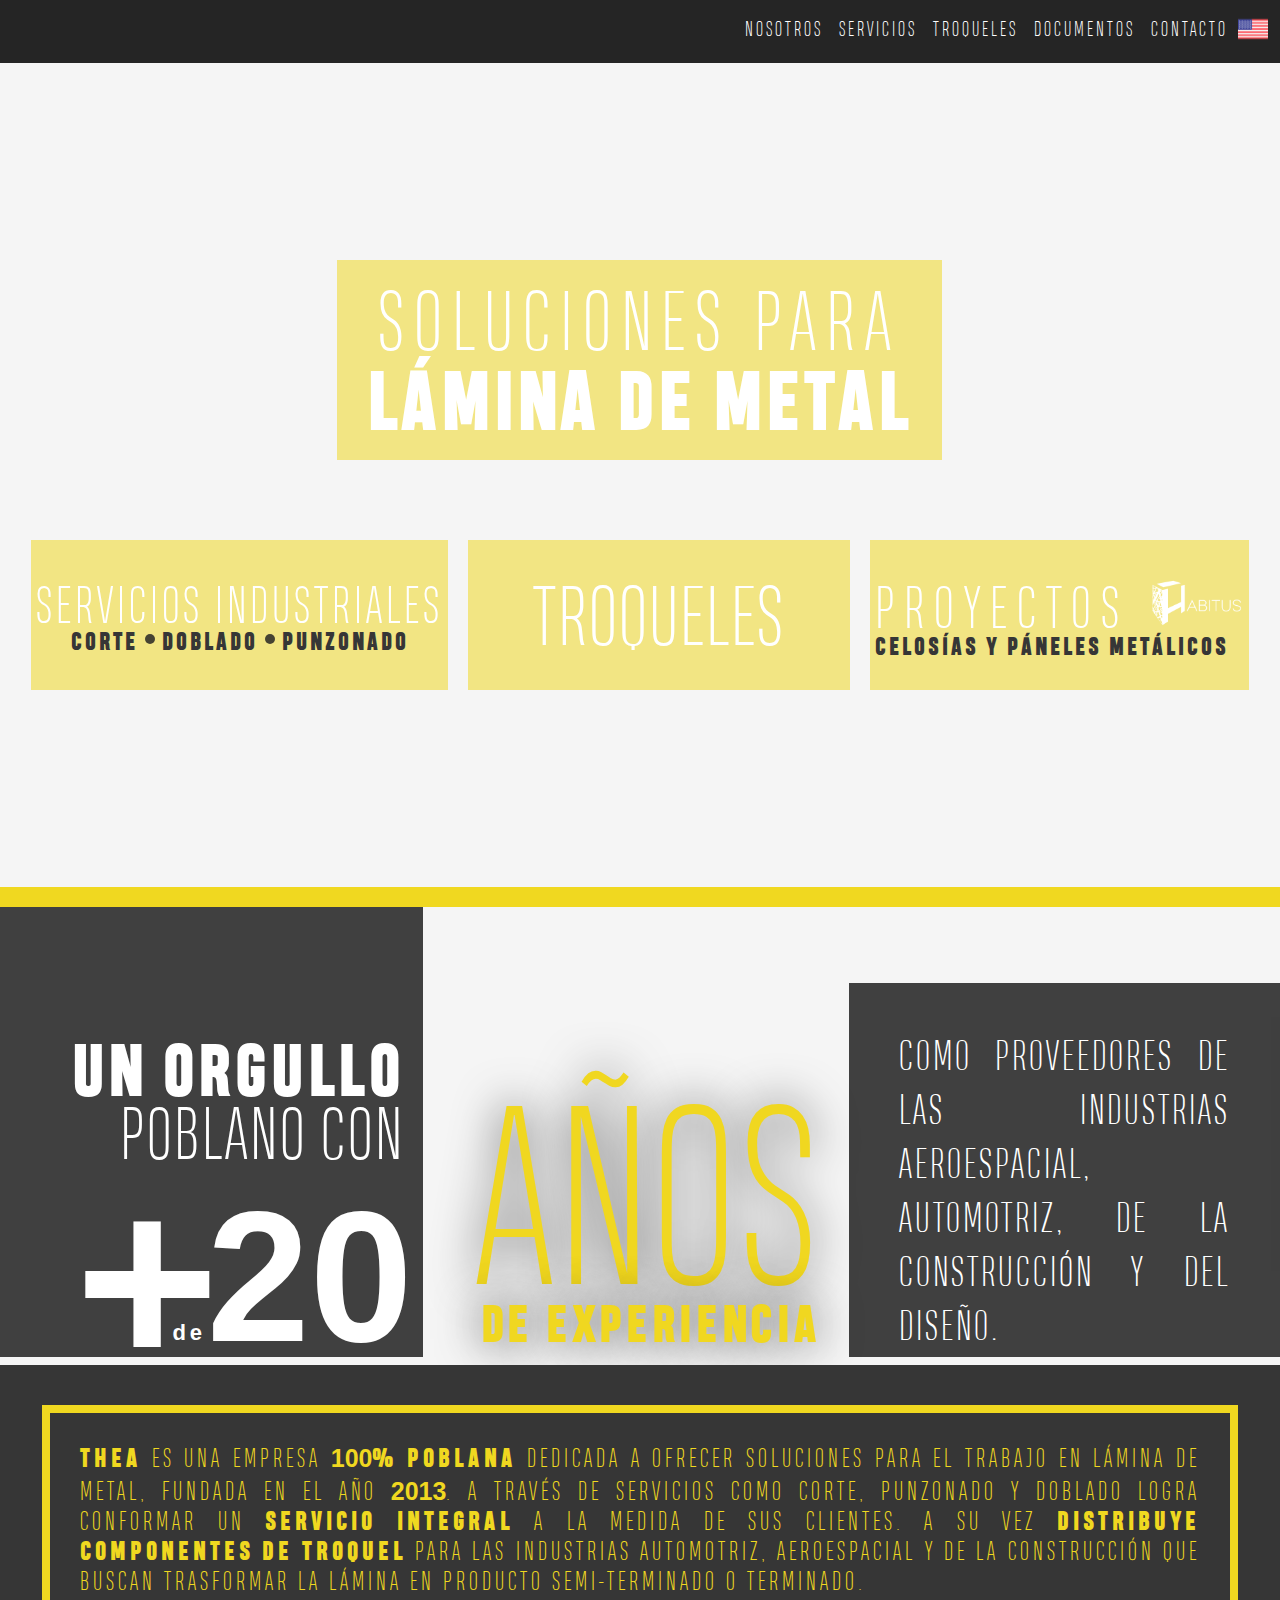
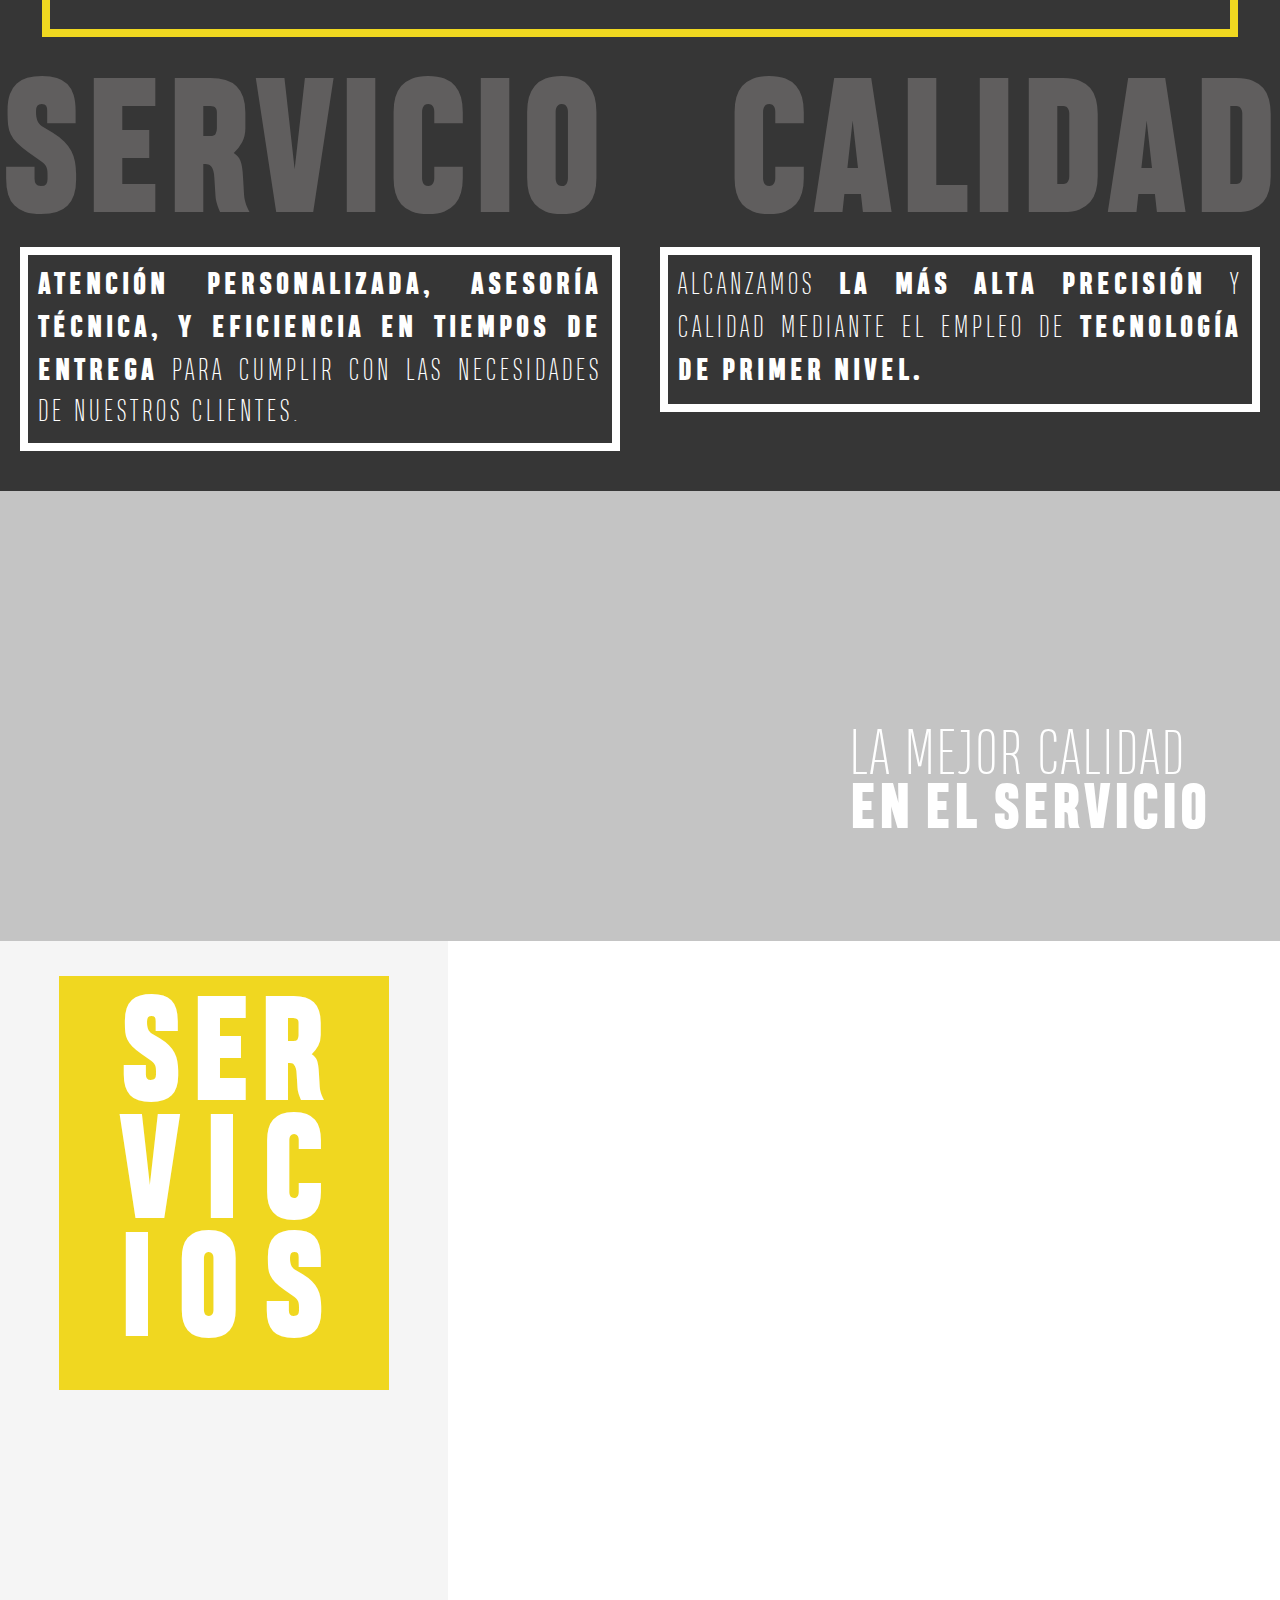
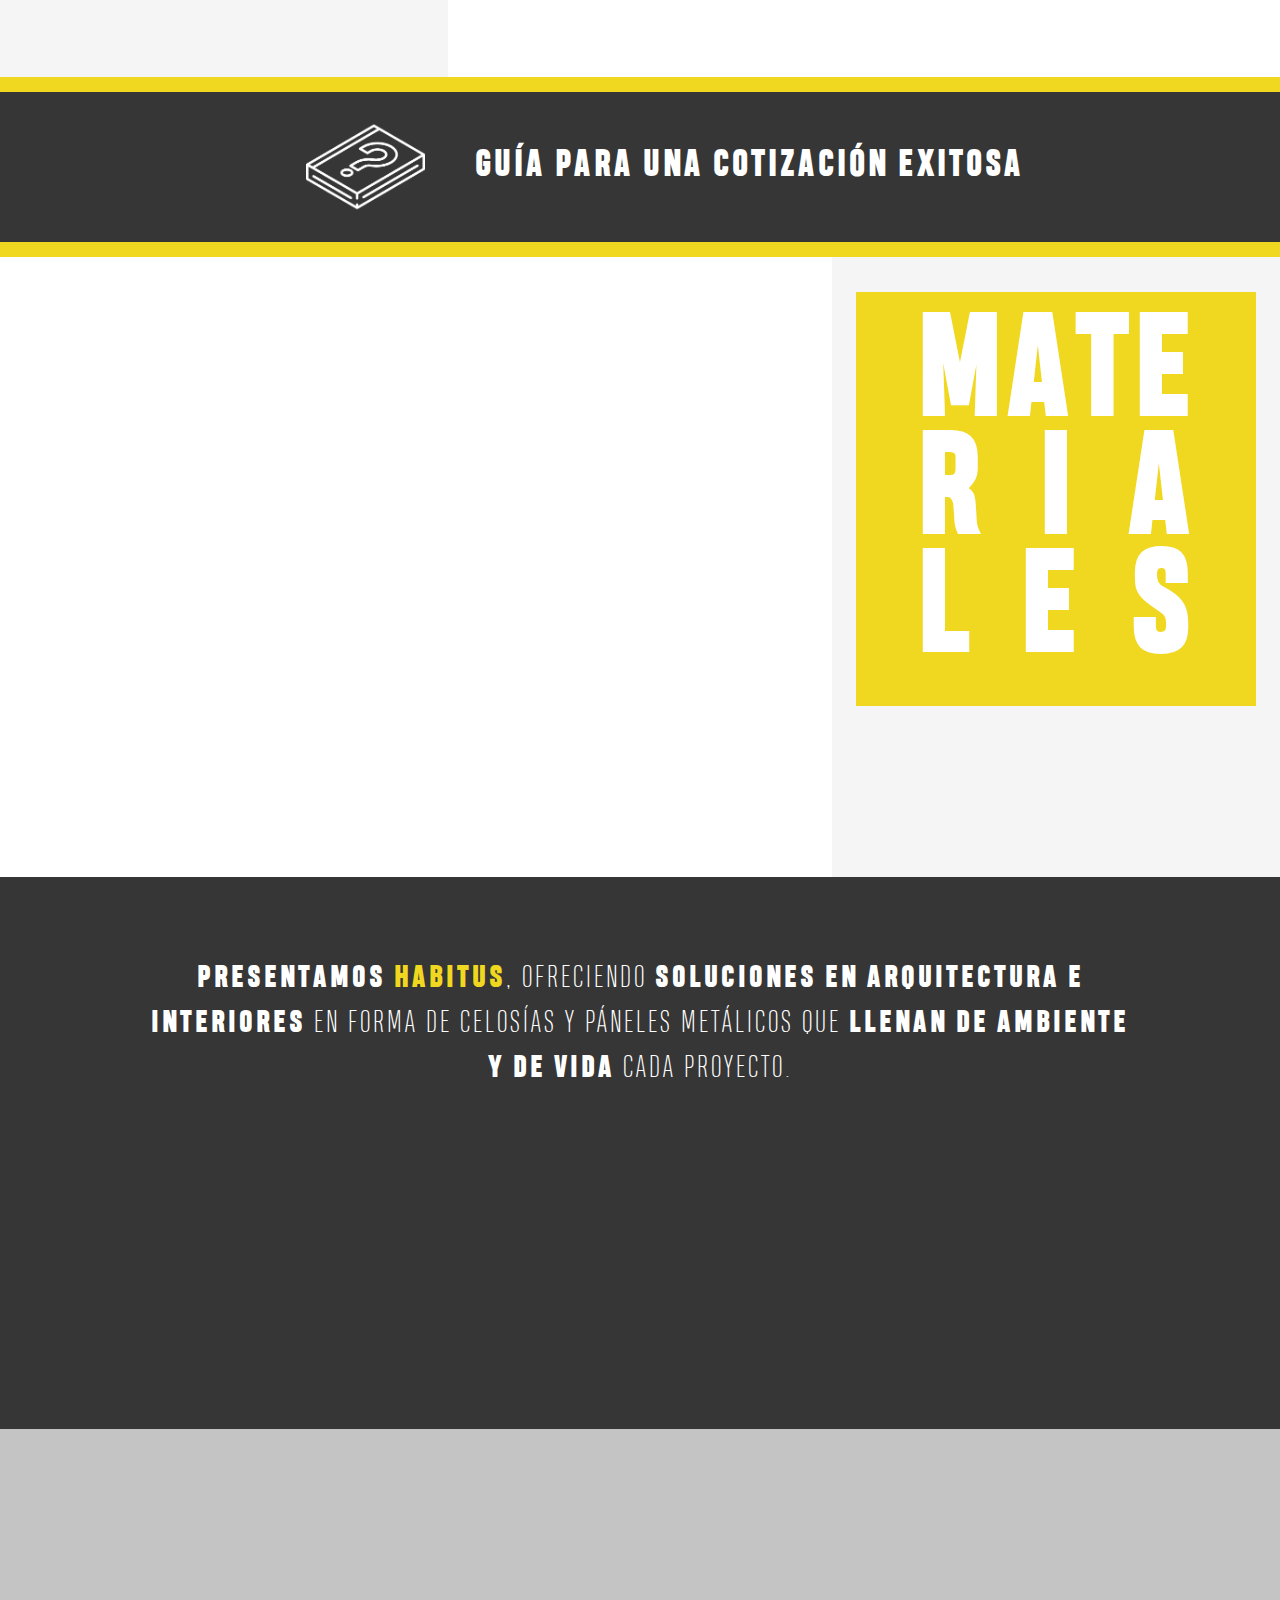
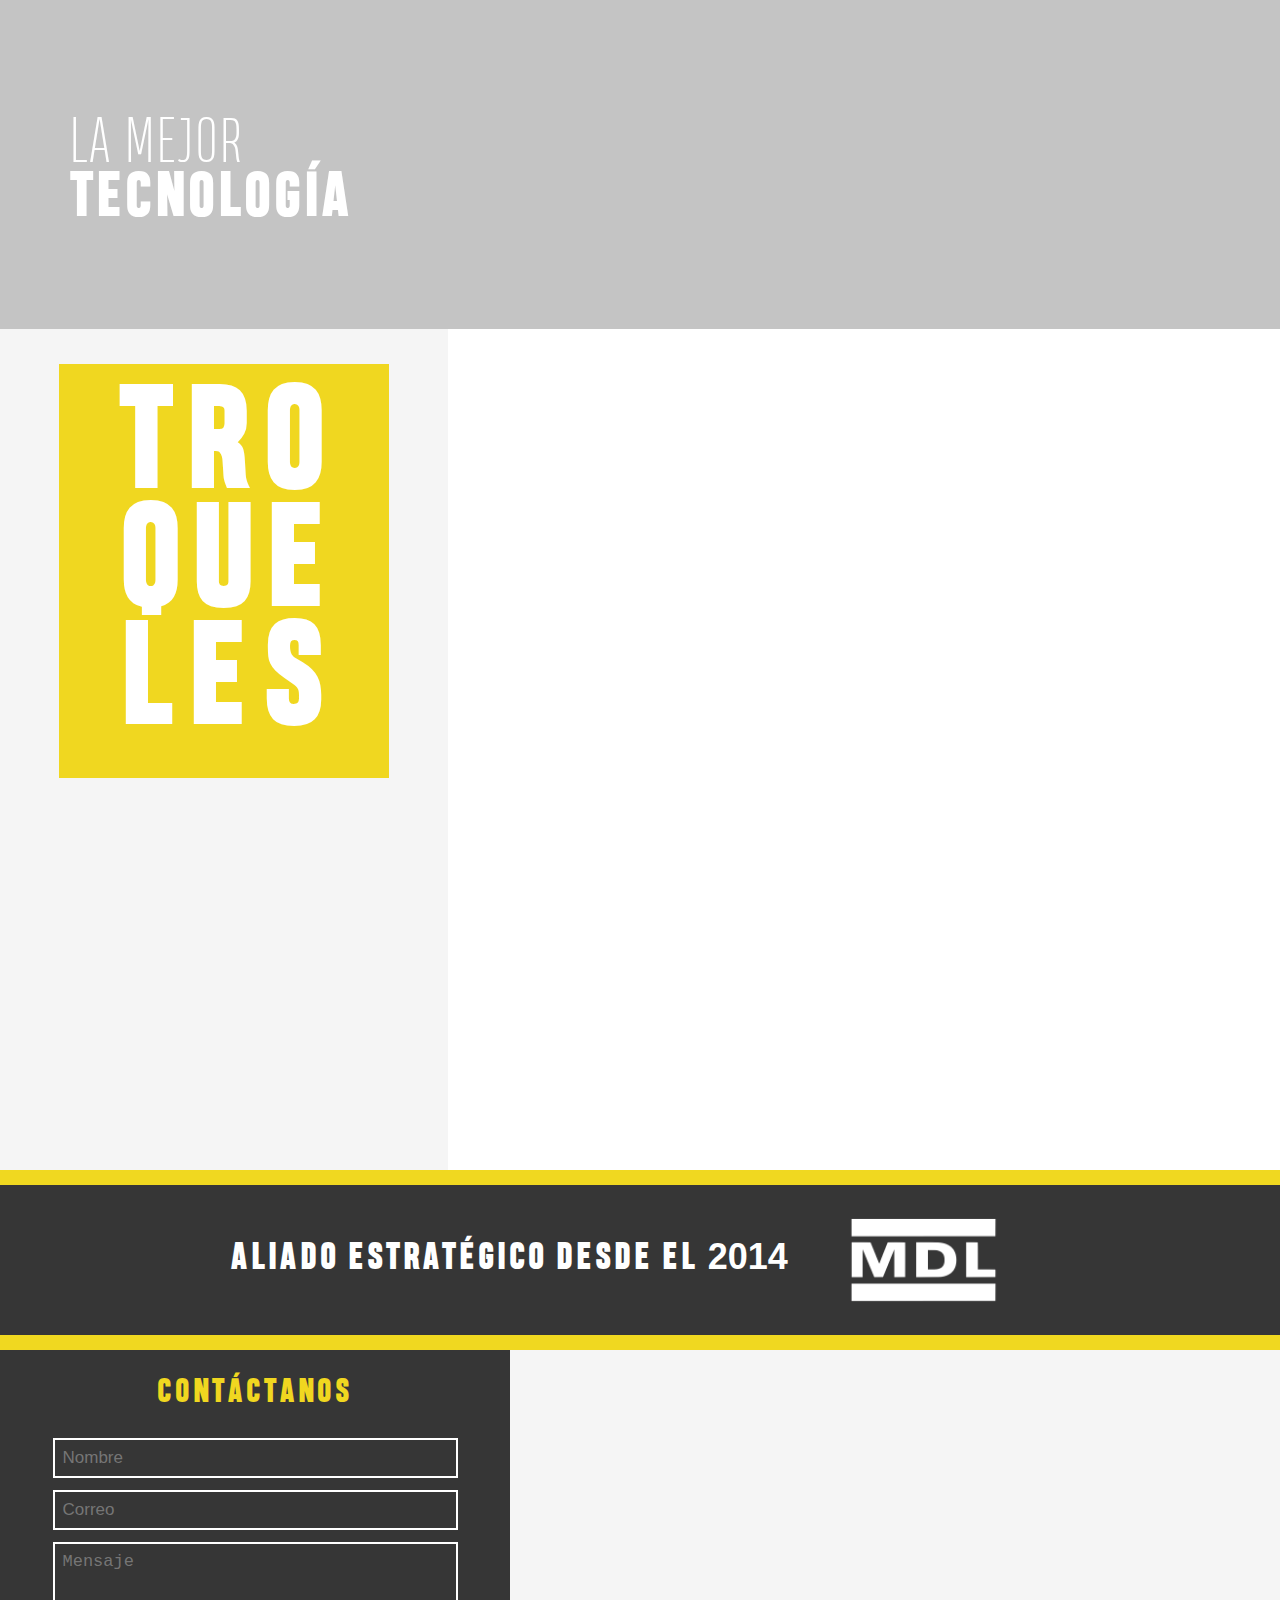
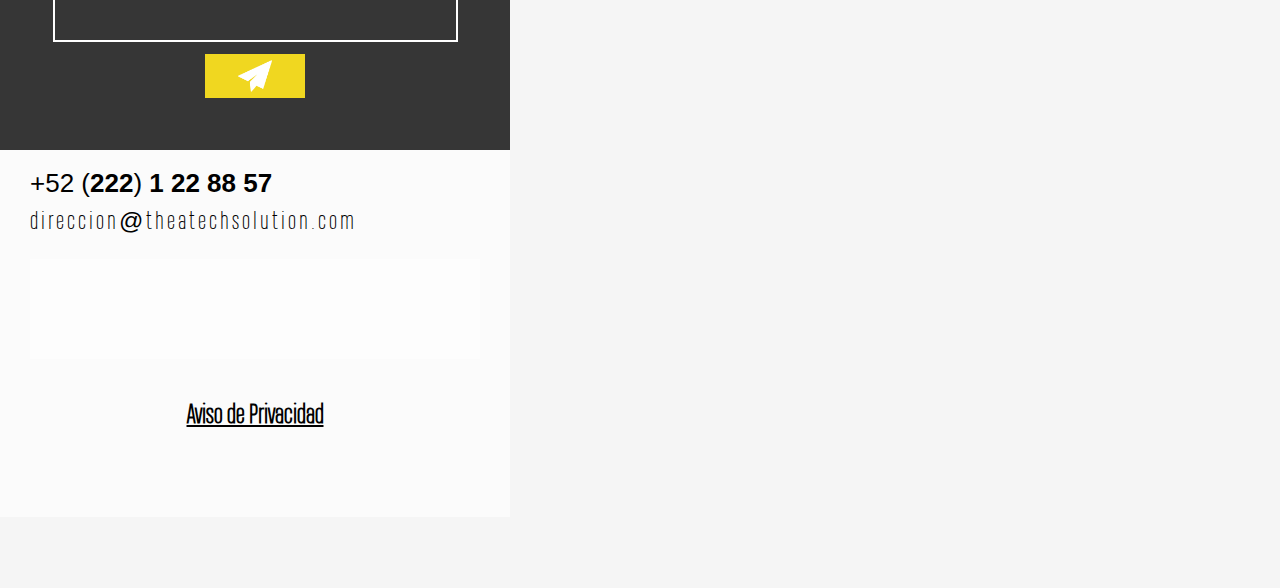
==== index.html @ 950d17b3 "first commig" ====
<html xmlns="http://www.w3.org/1999/xhtml" style="background:white;">
<head>
	<meta name="description" content="THEA es una empresa dedicada a ofrecer soluciones para el trabajo en lámina de metal. A través de servicios como corte, punzonado y doblado logra conformar un servicio integral a la medida de sus clientes. A su vez distribuye componentes de troquel para las industrias automotriz, aeroespacial y de la construcción que buscan trasformar la lámina en producto semi-terminado o terminado." />
	<meta name="keywords" content="troquel, resortes, resorte, troqueleria, troquelería, puebla, carritos, mobiliario, industrial, punzon, matriz, buje, poste, hidalgo, tlaxcala, veracruz" />
  	<meta name="viewport" content="width=device-width, initial-scale=1.0"/>
	<link rel="stylesheet" type="text/css" href="css/main.css" />
	<link rel="shortcut icon" href="img/other/isotipo.png"/>
	<title>THEA - Soluciones en Lámina de Metal</title>
	<meta http-equiv="Cache-Control" content="no-cache, no-store, must-revalidate" />
	<meta http-equiv="Content-Type" content="text/html; charset=utf-8" />
	<meta http-equiv="Pragma" content="no-cache" />
	<meta http-equiv="Expires" content="0" />
	<link rel="canonical" href="https://www.theatechsolution.com/"/>
</head>
<body>
	<nav>
		<a href="#"><img data-src="img/other/logotipo.png"/></a>
		<a href="#nosotros" class="smooth" onclick="closeNav()">Nosotros</a>
		<a href="#servicios" class="smooth" onclick="closeNav()">Servicios</a>
		<a href="#troqueles" class="smooth" onclick="closeNav()">Troqueles</a>
		<div class="smooth">
			Documentos
			<span>
				<a href="docs/HojaTecnicaDeServicios.pdf" target="_blank">Hoja técnica de servicios industriales</a>
			</span>
			<span>
				<a href="docs/GuiaCotizacion.pdf" target="_blank">Guía para una cotización exitosa</a>
			</span>
		</div>
		<a href="#contacto" class="smooth" onclick="closeNav()">Contacto</a>
		<a href="en/" class="flag" target="_self">
			<img src="img/icons/usa.png">
		</a>
		<img src="img/other/close-button.png" id="navClose" onclick="closeNav()">
		<img src="img/other/menu-button.png" id="navOpen" onclick="openNav()">		
	</nav>
	<div id="inicio" class="background-hidden flex">
		<div>
			<div class="flex yellow-translucid main">
				<p>
					Soluciones para
					<span>Lámina de Metal</span>
				</p>
			</div>

			<div class="flex secondary">
				<a class="flex yellow-translucid smooth" href="#servicios">
					<p>
						Servicios Industriales
						<span class="flex">
							<span>Corte</span>
							<span class="ball"></span>
							<span>Doblado</span>
							<span class="ball"></span>
							<span>Punzonado</span>
						</span>
					</p>
				</a>

				<a class="flex yellow-translucid smooth" href="#troqueles">
					<p>
						Troqueles
					</p>
				</a>

				<a class="flex yellow-translucid" target="_blank">
					<p>
						Proyectos
						<img src="img/other/habitus.png">
						<span>Celosías y Páneles Metálicos</span>
					</p>
				</a>
			</div>

				
		</div>
	</div>
	<div id="nosotros">
		<div class="divider-line"></div>
		<div class="background-hidden">
			<div>
				<p class="no-margin">
					<span>Un orgullo</span>
					poblano con
				</p>
				<p class="number"><span>+</span><b id="years">20</b><span>de</span></p>
			</div>
			<div>
				<p class="yellow-years">años<span>de experiencia</span></p>
			</div>
			<div>
				<p class="no-margin">Como proveedores de las industrias aeroespacial, automotriz, de la construcción y del diseño.</p>
				<img data-src="img/icons/palette.png" class="golden-icon" />
				<img data-src="img/icons/hammer.png" class="golden-icon" />
				<img data-src="img/icons/steering.png" class="golden-icon" />
				<img data-src="img/icons/flight.png" class="golden-icon rotated" />
			</div>
		</div>
		<div class="gray-info">
		    <div class="top-text">
				<p>
					<b>THEA</b> es una empresa <b><span class="number">100</span>% poblana</b> dedicada a ofrecer soluciones para el trabajo en lámina de metal, fundada en el año <span class="number">2013</span>. A través de servicios como corte, punzonado y doblado logra conformar un <b>servicio integral</b> a la medida de sus clientes. A su vez <b>distribuye componentes de troquel</b> para las industrias automotriz, aeroespacial y de la construcción que buscan trasformar la lámina en producto semi-terminado o terminado.
				</p>
			</div>
			<div>
				<h3>
					SERVICIO
				</h3>
				<h3>
					CALIDAD
				</h3>
			</div>
			<div>
				<p class="white-box">
					<b>Atención personalizada, asesoría técnica, y eficiencia en tiempos de entrega</b> para cumplir con las necesidades de nuestros clientes.
				</p>
				<p class="white-box">
					Alcanzamos <b>la más alta precisión</b> y calidad mediante el empleo de <b>tecnología de primer nivel.</b>
				</p>
			</div>
		</div>
			
		<div class="background-hidden">
			<div>
				<p id="movingText1">La mejor calidad
				<span>en el servicio</span></p>
			</div>
		</div>
		<div class="flex yellow-solid">
			<p>En Thea estamos listos para cumplir con
				<span>las mas complejas necesidades</span>
				de nuestros clientes</p>
			<p>
				Nuestra exigencia se alinea a los objetivos del cliente. Aprovechamos nuestra amplia capacidad para ofrecer y cumplir con una
				<span>atención personalizada, asesoría técnica y de diseño y tiempos de entrega</span>
			</p>
		</div>
	</div>
	<div id="servicios">
		<div>
			<div class="background-hidden">
				<div class="yellow-solid">
					<div>
						<span>S</span>
						<span>E</span>
						<span>R</span>
					</div>
					<div>
						<span>V</span>
						<span>I</span>
						<span>C</span>
					</div>
					<div>
						<span>I</span>
						<span>O</span>
						<span>S</span>
					</div>
				</div>
			</div>
			<div class="flex">
				<ul>
					<li class="bottom-faded" onclick="showCloseButton(this)">
						<img data-src="img/icons/corte-laser.png"> Corte láser
						<div class="service-details">
							<h2>Corte láser</h2>
							<h3>Tipos de Materiales</h3>
							<p>Acero al carbón, Aluminio, Inoxidable, Cobre, Latón, Acero Galvanizado</p>
							<h3>Especificaciones de Corte</h3>
							<p>Dimensiones de corte: <span class="number">1.5</span> x <span class="number">3</span> m (Lámina)<br>
								Espesor máximo: <span class="number">15.8</span> mm<br>
								Precisión: +/-  <span class="number">0.1</span> mm<br>
								Distancia entre piezas: <span class="number">2</span> mm<br>
							</p>
							<h3>Ventajas</h3>
							<p>Nuestros equipos de corte por láser permiten abarcar producción y fabricación de piezas pequeñas de complejos diseños hasta grandes componentes de carácter estructural.</p>
						</div>
					</li>
					<li class="bottom-faded" onclick="showCloseButton(this)">
						<img data-src="img/icons/corte-agua.png"> Corte con agua
						<div class="service-details">
							<h2>Corte con agua</h2>
							<h3>Tipos de Materiales</h3>
							<p>Acero al carbón, Acero Inoxidable, Aluminio, Mármol, Madera, entre otros</p>
							<h3>Especificaciones de Corte</h3>
							<p>Dimensiones de corte: <span class="number">3</span> x <span class="number">6</span> m (Placa)<br>
								Espesor máximo: <span class="number">6</span>" (<span class="number">152.4</span>) mm<br>
								Precisión: +/-  <span class="number">1/32</span> pulgadas<br>
								Distancia entre piezas cortadas: <span class="number">3/16</span> pulgadas<br>
							</p>
							<h3>Ventajas</h3>
							<p>Corte limpio sin modificación de propiedades químicas y mecánicas de los materiales. Corta una amplia variedad de materiales.</p>
						</div>
					</li>
					<li class="bottom-faded" onclick="showCloseButton(this)">
						<img data-src="img/icons/corte-sierra.png"> Corte con sierra cinta
						<div class="service-details">
							<h2>Corte con sierra cinta</h2>
							<h3>Tipos de Materiales</h3>
							<p>Aluminio, Aceros Inoxidables, Aceros al carbón, Aceros Aleados, Aceros Herramienta, Bronce</p>
							<h3>Especificaciones de Corte</h3>
							<p>Formas a cortas: Redondo, Solera, Cuadrado, Hexagonal, Placa, entre otras.<br>
								Dimensiones de corte:<br>
								Min: <span class="number">1/8</span> en Redondo y Cuadrado<br>
								Max: <span class="number">550</span> mm en Redondo y <span class="number">600</span> x <span class="number">800</span> en Rectángulo.
								Precisión: <span class="number">1</span> a <span class="number">5</span> mm según pieza<br>
							</p>
							<h3>Ventajas</h3>
							<p>La sierra cinta o serrucho de banda es una sierra eléctrica, que tiene una tira metálica dentada, larga, estrecha y flexible. Esta se desplaza sobre dos poleas que se encuentran en el mismo plano con un espacio entre ellas, con la finalidad de cortar en frio.</p>
						</div>
					</li>
					<li class="bottom-faded" onclick="showCloseButton(this)">
						<img data-src="img/icons/corte-plasma.png"> Corte plasma
						<div class="service-details">
							<h2>Corte plasma</h2>
							<h3>Tipos de Materiales</h3>
							<p>Acero al carbón y Acero Inoxidable</p>
							<h3>Especificaciones de Corte</h3>
							<p>Capacidad de corte: <span class="number">8</span>" x <span class="number">20</span>"<br>
								Espesor máximo: <span class="number">1</span> - <span class="number">1/4</span> y en Oxicorte <span class="number">12</span>"<br>
								Tolerancia: <span class="number">1</span> mm<br>
							</p>
							<h3>Ventajas</h3>
							<p>El corte con plasma da velocidad y eficiencia en corte al carbón y acero inoxidable</p>
						</div>
					</li>
					<li class="bottom-faded" onclick="showCloseButton(this)">
						<img data-src="img/icons/corte-cizalla.png"> Corte con cizalla
						<div class="service-details">
							<h2>Corte con cizalla</h2>
							<h3>Tipos de Materiales</h3>
							<p>Acero, Acero Inoxidable, Acero Galvanizado, Aluminio, Latón, Bronce</p>
							<h3>Especificaciones de Corte</h3>
							<p>Dimensiones de corte: <span class="number">3050</span> mm (Lámina)<br>
								Espesor máximo: <span class="number">6</span> mm<br>
							</p>
							<h3>Ventajas</h3>
							<p>Los filos de ambas cuchillas de la cizalla se enfrentan presionando sobre la superficie a cortar, hasta que vencen la resistencia de la superficie dividiéndola en dos.</p>
						</div>
					</li>
					<li class="bottom-faded" onclick="showCloseButton(this)">
						<img data-src="img/icons/doblado.png"> Doblado
						<div class="service-details">
							<h2>Doblado</h2>
							<h3>Tipos de Materiales</h3>
							<p>Acero, Acero Inoxidable, Acero Galvanizado, Aluminio, Latón</p>
							<h3>Especificaciones de Corte</h3>
							<p>Longitud de doblado: <span class="number">3050</span> mm<br>
								Espesor máximo: <span class="number">6</span> mm<br>
								Máximo angulo de doblez: <span class="number">85º<br>
							</p>
							<h3>Ventajas</h3>
							<p>Un proceso efectivo para dar ángulos en lamina con rapidéz y precisión.</p>
						</div>
					</li>
					<li class="bottom-faded" onclick="showCloseButton(this)">
						<img data-src="img/icons/punzonado.png"> Punzonado
						<div class="service-details">
							<h2>Punzonado</h2>
							<h3>Tipos de Materiales</h3>
							<p>Acero al carbón, Acero Inoxidable, Lámina galvanizada, Aluminio, Fleje recosido</p>
							<h3>Especificaciones de Corte</h3>
							<p>Dimensiones de corte: <span class="number">1</span> x <span class="number">2</span> m (Lámina)<br>
								Espesor máximo: <span class="number">2</span> mm<br>
								Cabezal: <span class="number">8</span> posiciones<br>
								Punzones: Redondos, cuadrados, rectangulares, entre otros.<br>
							</p>
							<h3>Ventajas</h3>
							<p>Corte de lámina a través del uso de punzones con formas. Gracias a la presión de la prensa se crea un efecto de perforación dejando la forma buscada. Menor tiempo y menor costo.</p>
						</div>
					</li>
					<li class="bottom-faded" onclick="showCloseButton(this)">
						<img data-src="img/icons/router.png"> Router
					</li>
					<li id="servicesClose" onclick="hideCloseButton(this)">
						<img src="img/other/close-button.png">	
					</li>
				</ul>
			</div>
		</div>
		<div id="aliado" class="flex">
			<a href="docs/GuiaCotizacion.pdf" target="_blank"><img src="img/icons/guide.png"></a>
			<a href="docs/GuiaCotizacion.pdf" target="_blank" class="white-link"><p>Guía para una cotización exitosa</p></a>
		</div>
		<div id="materiales">
			<div>
				<img data-src="img/other/materiales.png"/>
				<ul>
					<li class="bottom-faded">
						Acero al carbón
					</li>
					<li class="bottom-faded">
						Acero inoxidable
					</li>
					<li class="bottom-faded">
						Aluminio
					</li>
					<li class="bottom-faded">
						Latón
					</li>
					<li class="bottom-faded">
						Cobre
					</li>
					<li class="bottom-faded">
						Galvanizado
					</li>
					<li class="bottom-faded">
						Marmol
					</li>
					<li class="bottom-faded">
						Y Más
					</li>
				</ul>
			</div>
			<div class="background-hidden">
				<div class="yellow-solid">
					<div>
						<span>M</span>
						<span>A</span>
						<span>T</span>
						<span>E</span>
					</div>
					<div>
						<span>R</span>
						<span>I</span>
						<span>A</span>
					</div>
					<div>
						<span>L</span>
						<span>E</span>
						<span>S</span>
					</div>
				</div>
			</div>
		</div>
		<div class="habitus">
			<p><b>Presentamos <a target="_blank">habitus</a></b>, ofreciendo <b>soluciones en arquitectura e interiores</b> en forma de celosías y páneles metálicos que <b>llenan de ambiente y de vida</b> cada proyecto.</p>
			<ul>
				<li class="bottom-faded">
					<a target="_blank">
						<img data-src="img/photos/habitus-1.jpg">
						<div class="black-filter">
							<p>Revestimientos</p>
						</div>
					</a>
					
				</li>
				<li class="bottom-faded">
					<a target="_blank">
						<img data-src="img/photos/habitus-2.jpg">
						<div class="black-filter">
							<p>Divisores</p>
						</div>
					</a>
				</li>
				<li class="bottom-faded">
					<a target="_blank">
						<img data-src="img/photos/habitus-3.jpg">
						<div class="black-filter">
							<p>Pérgolas</p>
						</div>
					</a>
				</li>
				<li class="bottom-faded">
					<a target="_blank">
						<img data-src="img/photos/habitus-4.jpg">
						<div class="black-filter">
							<p>Plafones</p>
						</div>
					</a>
				</li>
				<li class="bottom-faded">
					<a target="_blank">
						<img data-src="img/photos/habitus-5.jpg">
						<div class="black-filter">
							<p>Y más...</p>
						</div>
					</a>
				</li>
			</ul>
		</div>
		<div class="background-hidden mejor-tecnologia">
			<div>
				<p id="movingText2">La mejor
				<span>tecnología</span></p>
			</div>
		</div>
		<div class="flex yellow-solid">
			<p>
				Sin importar el tamaño cada uno de nuestros proyectos gozan de la
				<span>calidad ejemplar que nuestros clientes requieren.</span>
			</p>
			<p class="box">Alcanzamos la más alta presición mediante el
				<span>empleo de maquinaría de primer nivel</span>
			</p>
		</div>
	</div>
	<div id="troqueles">
		<div>
			<ul>
				<li class="bottom-faded double-width">
					<img data-src="img/photos/troqueles-1.jpg">
					<div class="black-filter">
						<p>Componentes Sistema Simple</p>
					</div>
					<a href="http://mdlmexico.com.mx/catalogos/DVE.023.002-PLAIN-BEARING-COMPONENTS.pdf" target="_blank">Ver Manual</a>
				</li>
				<li class="bottom-faded">
					<img data-src="img/photos/troqueles-2.jpg">
					<div class="black-filter">
						<p>Bujes Grafitados</p>
					</div>
					<a href="http://mdlmexico.com.mx/catalogos/Graphite-Bushings-metric-tab.pdf" target="_blank">Ver Manual</a>
				</li>
				<li class="bottom-faded">
					<img data-src="img/photos/troqueles-3.jpg">
					<div class="black-filter">
						<p>Porta Troqueles</p>
					</div>
					<a href="http://mdlmexico.com.mx/catalogos/Catalogo-porta-troqueles-MDL.pdf" target="_blank">Ver Manual</a>
				</li>
				<li class="bottom-faded">
					<img data-src="img/photos/troqueles-4.jpg">
					<div class="black-filter">
						<p>Punzones y Matrices</p>
					</div>
					<a href="http://mdlmexico.com.mx/catalogos/mdl-punzones-matrices.pdf" target="_blank">Ver Manual</a>
				</li>
				<li class="bottom-faded">
					<img data-src="img/photos/troqueles-5.jpg">
					<div class="black-filter">
						<p>Resortes</p>
					</div>
					<a href="http://mdlmexico.com.mx/wp-content/uploads/2014/04/Resortes-para-troquel-MDL-Mexico.pdf" target="_blank">Ver Manual</a>
				</li>
				<li class="bottom-faded">
					<img data-src="img/photos/troqueles-7.png">
					<div class="black-filter">
						<p>Servicio de Placa Rectificada</p>
					</div>
					<a href="http://mdlmexico.com.mx/maquinados/" target="_blank">Ver Manual</a>
				</li>
				<li class="bottom-faded double-width">
					<img data-src="img/photos/troqueles-6.jpg">
					<div class="black-filter">
						<p>Componentes Sistema Embalado</p>
					</div>
					<a href="http://mdlmexico.com.mx/catalogos/DVE.023.001-BALL-BEARING-COMPONENTS.pdf" target="_blank">Ver Manual</a>
				</li>
			</ul>
		</div>
		<div class="background-hidden">
			<div class="yellow-solid">
				<div>
					<span>T</span>
					<span>R</span>
					<span>O</span>
				</div>
				<div>
					<span>Q</span>
					<span>U</span>
					<span>E</span>
				</div>
				<div>
					<span>L</span>
					<span>E</span>
					<span>S</span>
				</div>
			</div>
		</div>
	</div>
	<div id="aliado" class="flex">
		<p>Aliado estratégico desde el<span>2014</span></p>
		<a href="http://mdlmexico.com.mx/" target="_blank"><img src="img/other/mdl.png"></a>
	</div>
	<div id="contacto" class="background-hidden">
		<div>
			<h1>Contáctanos</h1>
			<input type="text" name="name" placeholder="Nombre"/>
			<input type="email" name="email" placeholder="Correo"/>
			<textarea name="message" placeholder="Mensaje"></textarea>
			<button onclick="sendForm()">
				<span>Enviar</span>
				<img src="img/icons/paper-plane.png">
			</button>
		</div>
		<div>
			<p class="arial">+52 (<span>222</span>) <span>1 22 88 57</span></p>
			<a href="mailto:direccion@theatechsolution.com">direccion<span class="arial">@</span>theatechsolution.com</a>
			<div class="always-flex">
				<img data-src="img/other/imagotipo.png">
				<div class="always-flex">
					<img data-src="img/other/orgullomexico.png">
				</div>
			</div>
			<p class="privacidad">
				<a href="/privacidad" target="_self">Aviso de Privacidad</a>
			</p>
		</div>
	</div>
	<div id="thanksMessage">
	    Gracias, nos comunicaremos pronto contigo.
	</div>
	<div id="requiredMessage">
	    Por favor llena todos los campos.
	</div>
	<script src="js/main.js"></script>
</body>
---- css/main.css ----
@charset "utf-8";

.bold{
    font-family: headingBold;
}
.hidden{
    display: none !important;
}
.no-margin{
    margin: 0px !important;
}
.white-link{
    text-decoration: none;
    color: white;
}
.always-flex, .flex{
    display: flex;
    align-items: center;
    justify-content: center;
}
.yellow-translucid{
    background: #f0d72088;
    margin: 40px 10px;
    color: inherit;
    text-decoration: none;
}
.yellow-translucid.main{
    display: inline-flex !important;
    padding: 25px 25px 5px;
}
.secondary .yellow-translucid{
    font-size: 30px;
    line-height: 30px;
    height: 150px;
    width: 450px;
}
.secondary .yellow-translucid:nth-child(1) p{
    font-size: 50px;
    letter-spacing: 4px !important;
    line-height: 58px !important;
}
.secondary .yellow-translucid:nth-child(1) span{
    display: inline-block;
    color: #363636;
    font-size: 24px;
    justify-content: space-between;
    line-height: 11px;
}
.secondary .yellow-translucid:nth-child(1) span.ball{
    display: inline-block;
    width: 10px;
    height: 10px;
    border-radius: 50%;
    background: #464332;
    top: -6px;
    position: relative;
}
.secondary .yellow-translucid:nth-child(2) p{
    font-size: 80px;
    line-height: 80px;
    top: 10px;
    letter-spacing: 2px !important;
    position: relative;
    padding: 60px;
}
.secondary .yellow-translucid:nth-child(3) p{
    font-size: 56px;
    text-align: left;
    letter-spacing: 10px !important;
    line-height: 60px !important;
}
.secondary .yellow-translucid:nth-child(3) span{
    display: inline-block;
    color: #363636;
    font-size: 24px;
    line-height: 11px;
}

.secondary .yellow-translucid:nth-child(3) img{
    height: 52px;
    width: auto !important;
    margin: 0px !important;
}
.arial, .arial *{
    font-family: Arial !important;
}
.background-hidden{
    background: whitesmoke !important;
}
.yellow-icon{
    bottom: -200px !important;
}
.bottom-faded{
    top: 50px !important;
    opacity: 0 !important;
    visibility: hidden !important;
}
.number{
    font-family: Arial;
    letter-spacing: 0px;
    font-weight: bold;
    display: inline-block !important;
}
p > span{
    display: block;
    font-family: headingBold;
}
@font-face{
    font-family: headingBold;
    src: url('../fonts/heading-pro-heavy-webfont.woff2') format('woff2'),
         url('../fonts/heading-pro-heavy-webfont.woff') format('woff');
    font-weight: normal;
    font-style: normal;
}
@font-face{
    font-family: headingLight;
    src: url('../fonts/heading-pro-compressed-extralight-webfont.woff2') format('woff2'),
         url('../fonts/heading-pro-compressed-extralight-webfont.woff') format('woff');
    font-weight: normal;
    font-style: normal;
}
html, body{
    width: 100%;
    height: calc(100% - 63px);
    min-height: calc(100% - 63px);
    padding: 0px;
    margin: 0px;
    position: relative;
    font-family: headingLight;
    letter-spacing: 3px;
}
body{
    padding-top: 63px;
    text-transform: uppercase;
}
nav{
    position: fixed;
    width: 100%;
    display: block;
    height: 64px;
    top:-1px;
    left: 0px;
    text-align: right;
    background: #252525;
    z-index: 9000;
    transition: all 0.3s;
}
nav img{
    height: 58px;
    width: auto;
    filter: brightness(10);
    padding: 3px;
}

nav > a, nav > div{
    color: white;
    font-size: 20px;
    line-height: 24px;
    display: inline-block;
    padding: 20px 5px;
    text-decoration: none;
    position: relative;
    text-align:center;
    transition: all 0.3s;
    top: 0px;
}
nav > div{
    cursor: default;
}
nav > div span{
    position: fixed;
    top: 63px;
    width: 370px;
    right: -380px;
    background: #444343;
    transition: all 0.3s;
}
nav > div a{
    color: white;
    text-decoration: none;
    position: relative;
    padding: 20px 10px;
    display: inline-block;
    text-align: center;
    margin: auto;
}
nav > div span:nth-child(2){
    top:127px;
}
nav > div:hover span{
    right: 0px;
}
nav > a:first-child{
    float: left;
    padding: 0px;
    opacity: 1;
    transition: all 0.3s;
    visibility: visible;
}
nav a:not(.flag)::after{
    content: "";
    display: block;
    width: 80%;
    position: absolute;
    height: 2px;
    background: #f0d720;
    bottom: 5px;
    left: 10%;
    visibility: hidden;
    opacity: 0;
    transition: all 0.3s;
}
nav a.flag{
    width: 37px;
    float: right;
    height: 24px;
}
nav a.flag img{
    height: 30px;
    position: absolute;
    top: 12px;
    right: 9px;
    filter: brightness(1);
}
nav a:hover::after{
    visibility: visible;
    opacity: 1;
    bottom: 14px;
}
nav > a:first-child::after{
    display: none;
}
#navClose{
    opacity: 0;
    visibility: hidden;
    width: 30px;
    height: 30px;
    top: 20px;
    right: 20px;
    display: block;
    position: fixed;
    transition: all 0.3s;
}
#navOpen{
    opacity: 0;
    visibility: hidden;
    width: 30px;
    height: 30px;
    top: 14px;
    left: 20px;
    display: block;
    position: fixed;
    transition: all 0.3s;
}
#inicio{
    background: url(../img/photos/1-gray.jpg) no-repeat center;
    background-size: cover;
    height: calc(100% + 50px);
    position: relative;
    font-size: 80px;
    text-align: center;
    background-attachment: fixed;
}
#inicio > div{
    display: inline-block;
    padding: 0px;
    color: white;
}
#inicio p{
    margin: 5px;
    line-height: 80px;
    letter-spacing: 9.5px;
}
#inicio p:first-child{
    letter-spacing: 10px;
}
#inicio p:nth-child(2){
    font-size: 140px;
}
#inicio p > span{
    display: block;
    letter-spacing: 3px;
}
#inicio img{
    width: 300px;
    margin-top: 20px;
}
.divider-line{
    background: #f0d820;
    height: 20px;
    color: white;
    font-size: 28px;
    text-align: center;
}

#nosotros > div:nth-child(2){
    overflow: hidden;
    height: 450px;
    background: url(../img/photos/2-gray.jpg) no-repeat bottom;
    background-size: cover;
    display: flex;
    padding-bottom: 8px;
    align-items: flex-end;
    justify-content: space-between;
}
#nosotros > div:nth-child(2) > div:first-child{
    color: white;
    font-size: 70px;
    line-height: 63px;
    background: #000000bd;
    width: 35%;
    min-width: 370px;
    max-width: 600px;
    text-align: right;
    padding: 140px 18px 15px;
    height: calc(100% - 155px);
    position: relative;
}

#nosotros > div:nth-child(2) > div:nth-child(3){
    background: #000000bd;
    color: white;
    font-size: 40px;
    width: 30%;
    max-width: 500px;
    text-align: justify;
    padding: 50px 50px 0px;
    position: relative;
    overflow: hidden;
}
.golden-icon, #nosotros > div:nth-child(3) img{
    filter: sepia(1) hue-rotate(13deg) brightness(0.79) contrast(2);
    position: relative;
    right: 0px;
    width: 66px;
    float: right;
    transition: all 0.5s;
    margin: 0px 5px;
    bottom: -6px;
    right: -60px;
}
.golden-icon.rotated{
    transform: rotate(-45deg);
}
#nosotros > div:nth-child(2) > p{
    margin: 0px;
    position: absolute;
    right: 10px;
    bottom: 150px;
}
#nosotros > div:nth-child(2) p span{
    letter-spacing: 3.7px;
}
#nosotros > div:nth-child(2) .number{
    font-size: 185px;
    line-height: 160px;
    margin: 0px;
    position: absolute;
    right: 10px;
    bottom: 0px;
}
#nosotros > div:nth-child(2) .number span:nth-child(1){
    font-size: 247px;
    line-height: 100px;
    display: inline-block;
    font-family: Arial;
    top: 25px;
    position: relative;
    right: -16px;
}
#nosotros > div:nth-child(2) .number span:nth-child(3){
    font-size: 22px;
    position: absolute;
    right: 207px;
    line-height: 22px;
    bottom: 13px;
    text-transform: lowercase;
    font-family: Arial;
}
#nosotros .gray-info{
    overflow: hidden;
    background: #363636;
    position: relative;
    height: auto;
}
#nosotros .gray-info > div{
    justify-content: space-around;
    align-items: start;
    display: flex;
}
.yellow-years{
    color: #f0d720;
    width: 35%;
    font-size: 240px;
    line-height: 178px;
    max-width: 600px;
    min-width: 370px;
    text-align: right;
    margin: 0px;
    padding: 140px 28px 10px;
    height: auto;
    letter-spacing: 4px;
    z-index: 30;
    text-shadow: 0px 0px 45px #000000b8;
}
.yellow-years span{
    font-size: 50px;
    line-height: 35px;
    letter-spacing: 3px;
}
p.white-box{
    padding: 10px;
    margin: 20px 20px 40px;
    position: relative;
    border: 8px solid white;
    width: 650px;
    color: white;
    font-size: 29px;
    letter-spacing: 4px;
    text-align: justify;
}
p.white-box b{
    font-family: headingBold;
}
#nosotros .top-text p{
    color: #f0d820;
    font-size: 25px !important;
    letter-spacing: 4px;
    width: calc(100% - 160px);
    margin: 40px auto;
    padding: 30px;
    border: 8px solid #f0d820;
    text-align: justify;
    line-height: 30px !important;
}
#nosotros .top-text b{
    font-family: headingBold;
}
#nosotros .gray-info > div:nth-child(2) h3{
    font-size: 180px;
    line-height: 150px;
    color: #605e5e;
    top: 15px;
    margin: 0px;
    font-family: headingBold;
    position: relative;
}
#nosotros .gray-info > div:nth-child(2){
    justify-content: space-between;
}

#nosotros > div:nth-child(4){
    background: url(../img/photos/3-gray.jpg) no-repeat bottom;
    background-size: cover;
    height: 450px;
    color: white;
    position: relative;
}
#nosotros > div:nth-child(4) > div{
    background: #00000033;
    height: 100%;
    position: relative;
}
#nosotros > div:nth-child(4) p{
    position: absolute;
    right: 70px;
    bottom: 40px;
    font-size: 60px;
    line-height: 55px;
}
#nosotros > div:nth-child(5){
    display: none;
    background: #f0d720;
    position: relative;
    font-size: 28px;
    justify-content: space-around;
}
#nosotros > div:nth-child(5) > p:nth-child(1){
    padding: 10px;
    margin: 40px 20px;
    position: relative;
    border: 8px solid white;
    width: 510px;
}
#nosotros > div:nth-child(5) > p:nth-child(2){
    width: 580px;
    margin:40px 20px;
    padding: 30px;
    text-align: justify;
}
#servicios{
    position: relative;
}
#servicios > div:first-child{
    display: flex;
    position: relative;
}
#servicios > div:first-child > div:first-child{
    background: url(../img/photos/4-gray.jpg) no-repeat center;
    background-size: cover;
    width: 35%;
    display: inline-block;
    background-attachment: fixed;
}
#servicios > div:first-child > div > div{
    background: #f0d720;
    color: white;
    padding: 30px 60px;
    width: 210px;
    margin: 35px auto;
    display: block;
}
#servicios > div:first-child > div > div > div{
    display: flex;
    justify-content: space-between;
    font-size: 140px;
    font-family: headingBold;
    line-height: 118px;
}
#servicios > div:first-child > div:nth-child(2){
    width: 65%;
    order: 1;
}
#servicios > div:first-child > div:nth-child(2) ul{
    margin: 0px;
    padding: 80px 20px 80px 50px;
}
#servicios > div:first-child > div:nth-child(2) li{
    list-style-type: none;
    display: flex;
    align-items: center;
    font-size: 45px;
    top: 0px;
    opacity: 1;
    visibility: visible;
    cursor: default;
}
#servicios > div:first-child > div:nth-child(2) li img{
    width: 50px;
    background-color: #363636;
    padding: 5px;
    margin: 6px 20px 6px 6px;
    height: 50px;
    transition: all 0.2s;
}
#servicios > div:first-child > div:nth-child(2) li:nth-child(1){transition: opacity 0.5s 0.2s, top 0.5s 0.2s, color 0.2s 0s;}
#servicios > div:first-child > div:nth-child(2) li:nth-child(2){transition: opacity 0.5s 0.4s, top 0.5s 0.4s, color 0.2s 0s;}
#servicios > div:first-child > div:nth-child(2) li:nth-child(3){transition: opacity 0.5s 0.6s, top 0.5s 0.6s, color 0.2s 0s;}
#servicios > div:first-child > div:nth-child(2) li:nth-child(4){transition: opacity 0.5s 0.8s, top 0.5s 0.8s, color 0.2s 0s;}
#servicios > div:first-child > div:nth-child(2) li:nth-child(5){transition: opacity 0.5s 1.0s, top 0.5s 1.0s, color 0.2s 0s;}
#servicios > div:first-child > div:nth-child(2) li:nth-child(6){transition: opacity 0.5s 1.2s, top 0.5s 1.2s, color 0.2s 0s;}
#servicios > div:first-child > div:nth-child(2) li:nth-child(7){transition: opacity 0.5s 1.4s, top 0.5s 1.4s, color 0.2s 0s;}
#servicios > div:first-child > div:nth-child(2) li:nth-child(8){transition: opacity 0.5s 1.6s, top 0.5s 1.6s, color 0.2s 0s;}
#servicios > div:first-child > div:nth-child(2) li:hover{
    color: #f0d920;
}
#servicios > div:first-child > div:nth-child(2) li:hover img{
    background: #f0d920;
}
li .service-details{
    position: absolute;
    left: 0px;
    top: 0px;
    width: calc(35% - 40px);
    height: 100%;
    background: #363636;
    opacity: 0;
    visibility: hidden;
    transition: all 0.2s;
    color: white;
    font-size: 18px;
    padding: 70px 20px 0px;
}
li .service-details > p{
    margin: 0px;
    font-family: headingLight;
    text-transform: initial;
}
li .service-details > h3{
    margin: 10px 0px;
    font-size: 20px;
    font-family: headingBold;
}
li .service-details > h2{
    color: #f0da21;
    font-family: headingBold;
    display: none;
}
li:hover .service-details{
    opacity: 1;
    visibility: visible;
}
li#servicesClose{
    position: fixed;
    top: 20px !important;
    right: 20px !important;
    height: 30px !important;
    padding: 0px !important;
    opacity: 0 !important;
    visibility: hidden !important;
    transition: all 0.2s;
    z-index: 9001;
}
#servicesClose.visible{
    opacity: 1 !important;
    visibility: visible !important;
}
#servicios > div:first-child > div:nth-child(2) li#servicesClose img{
    height: 30px;
    width: 30px;
    display: block;
    background-color: transparent !important;
    margin: 0px;
}
#servicios > div:first-child > div:nth-child(2) li:nth-child(even){
    font-family: headingBold;
}
#servicios > div.mejor-tecnologia{
    background: url(../img/photos/5-gray.jpeg) no-repeat bottom;
    background-size: cover;
    height: 500px;
    color: white;
    position: relative;
}
#servicios > div.mejor-tecnologia > div{
    background: #00000033;
    height: 100%;
    position: relative;
}
#servicios > div.mejor-tecnologia p{
    position: absolute;
    left: 70px;
    bottom: 40px;
    font-size: 60px;
    line-height: 55px;
}

#servicios > div.habitus{
    background: #363636;
    color: white;
}
#servicios > div.habitus > p{
    text-align: center;
    font-size: 30px;
    max-width: 1000px;
    margin: auto;
    padding: 80px 20px 50px;
}
#servicios > div.habitus > p a{
    text-decoration: none;
    color: #f0d820;
}
#servicios > div.habitus > p b {
    font-family: headingBold;
}

.habitus li{
    width: 200px;
    height: 200px;
    text-align: center;
    display: inline-block;
    position: relative;
    font-size: 22px;
    color: white;
    margin: 10px;
    overflow: hidden;
    font-family: headingBold;
    top: 0px;
    opacity: 1;
    visibility: visible;
    transition: all 0.3s;
    background: radial-gradient(circle at 30% 20%, #ffffff, #b7b7b7);
}
.habitus li img {
    filter: grayscale(1);
    position: absolute;
    width: 101%;
    bottom: 40px;
    bottom: 40px;
    left: 0px;
    transition: all 0.3s;
    z-index: 20;
}
.habitus ul{
    margin: 0px;
    padding: 0px 20px 60px;
    text-align: center;
}
.habitus  li  div {
   position: absolute;
    align-items: center;
    justify-content: center;
    display: flex;
    width: calc(100% - 12px);
    height: 40px;
    left: 0px;
    bottom: 0px;
    z-index: 30;
    font-size: 17px;
    padding: 6px;
    color: #363636;
    opacity: 1;
    background: white;
    transition: all 0.2s;
    transform: scale(1.01);
}

.habitus li:hover img {
    filter: initial;
    transform: scale(1.08);
}

#servicios > div:nth-child(6){
    display: none;
    background: #f0d720;
    position: relative;
    font-size: 28px;
    justify-content: space-around;
}

#servicios > div:nth-child(6) > p:nth-child(1){
    width: 440px;
    margin:40px 20px;
    padding: 30px;
    text-align: justify;
}
#servicios > div:nth-child(6) > p:nth-child(2){
    padding: 10px;
    margin: 40px 20px;
    position: relative;
    border: 8px solid white;
    width: 570px;
}
#troqueles{
    display: flex;
}
#troqueles > div:nth-child(1){
    width: 65%;
    position: relative;
    order: 2;
}
#troqueles > div:nth-child(1) ul{
    margin: auto;
    padding: 80px 20px;
    text-align: center;
    max-width: 690px;
}
#troqueles > div:nth-child(1) li{
    width: 200px;
    height: 200px;
    text-align: center;
    display: inline-block;
    position: relative;
    font-size: 22px;
    color: white;
    margin: 10px;
    overflow: hidden;
    font-family: headingBold;
    top: 0px;
    opacity: 1;
    visibility: visible;
    transition: all 0.3s;
    background:radial-gradient(circle at 30% 20%, #ffffff, #b7b7b7);
}
#troqueles > div:nth-child(1) li.double-width{
    width: 420px;
}
#troqueles > div:nth-child(1) li img{
        filter: grayscale(1);
    position: absolute;
    width: 100%;
    bottom: 40px;
    bottom: 40px;
    left: 0px;
    transition: all 0.3s;
    z-index: 20;
}
#troqueles > div:nth-child(1) li > div{
    position: absolute;
    align-items: center;
    justify-content: center;
    display: flex;
    width: calc(100% - 12px);
    height: 40px;
    left: 0px;
    bottom: 0px;
    z-index: 30;
    font-size: 17px;
    padding: 6px;
    background: #363636;
    opacity: 1;
    color: #f0d820;
    transition: all 0.2s;
}
#troqueles > div:nth-child(1) li p{
    opacity: 1;
    visibility: visible;
    transition: all 0.2s;
}
#troqueles > div:nth-child(1) li a{
    display: block;
    opacity: 0;
    z-index: 32;
    visibility: hidden;
    position: absolute;
    left: 0%;
    width: 100%;
    bottom: 0%;
    height: 52px;
    font-size: 18px;
    background: #f0d820;
    color: white;
    line-height: 49px;
    transition: all 0.2s;
    text-decoration: none;
}
#troqueles > div:nth-child(1) li:hover p{
    visibility: hidden;
    opacity: 0;
}
#troqueles > div:nth-child(1) li:hover a{
    visibility: visible;
    opacity: 1;
}
#troqueles > div:nth-child(1) li:hover img{
    filter: initial;
}

#troqueles > div:nth-child(1) li:nth-child(even){
    font-family: headingBold;
}
#troqueles > div:nth-child(2){
    background: url(../img/photos/7-gray.jpeg) no-repeat bottom;
    background-size: cover;
    width: 35%;
    display: inline-block;
    background-attachment: fixed;
    order: 1;
}
#troqueles > div > div{
    background: #f0d720;
    color: white;
    padding: 30px 60px;
    width: 210px;
    margin: 35px auto;
    display: block;
}
#troqueles > div > div > div{
    display: flex;
    justify-content: space-between;
    font-size: 140px;
    font-family: headingBold;
    line-height: 118px;
}
#troqueles > div:nth-child(1) li:nth-child(1){transition-delay: 0.15s;}
#troqueles > div:nth-child(1) li:nth-child(2){transition-delay: 0.30s;}
#troqueles > div:nth-child(1) li:nth-child(3){transition-delay: 0.45s;}
#troqueles > div:nth-child(1) li:nth-child(4){transition-delay: 0.60s;}
#troqueles > div:nth-child(1) li:nth-child(5){transition-delay: 0.75s;}
#troqueles > div:nth-child(1) li:nth-child(6){transition-delay: 0.90s;}
#troqueles > div:nth-child(1) li:nth-child(7){transition-delay: 1.05s;}
#troqueles > div:nth-child(1) li:nth-child(8){transition-delay: 1.20s;}
#troqueles > div:nth-child(1) li:nth-child(9){transition-delay: 1.35s;}

#aliado{
    background: #363636;
    padding: 30px;
    justify-content: center;
    font-size: 36px;
    color: white;
    font-family: headingBold;
    border-top: 15px solid #f0d820;
    border-bottom: 15px solid #f0d820;
}
#aliado p{
    margin: 0px;
    text-align: center;
}
#aliado p span{
    display: inline-block;
    font-family: Arial;
    font-weight: bold;
    margin: 0px 10px;
    letter-spacing: 0px;
}
#aliado a{
    display: inline-block;
}
#aliado img{
    height: 90px;
    margin: 0px 50px;
    filter: brightness(10);
    transition: all 0.1s;
}
#aliado img:hover{
    filter: brightness(1);
}
#materiales{
    display: flex;
}
#materiales > div:nth-child(1){
    width: calc(65% - 200px);
    padding-left: 200px;
    position: relative;
}
#materiales > div:nth-child(1) img{
    position: absolute;
    height: 100%;
    width: auto;
    left: 1px;
    top: 0px;
}
#materiales > div:nth-child(1) ul{
    margin: 0px;
    padding: 30px 20px;
}
#materiales > div:nth-child(1) li{
    list-style-type: none;
    display: flex;
    align-items: center;
    font-size: 45px;
    line-height: 70px;
    top: 0px;
    opacity: 1;
    visibility: visible;
    position: relative;
    transition: all 0.5s;
}
#materiales > div:nth-child(1) li:nth-child(1){transition-delay: 0.2s;}
#materiales > div:nth-child(1) li:nth-child(2){transition-delay: 0.4s;}
#materiales > div:nth-child(1) li:nth-child(3){transition-delay: 0.6s;}
#materiales > div:nth-child(1) li:nth-child(4){transition-delay: 0.8s;}
#materiales > div:nth-child(1) li:nth-child(5){transition-delay: 1.0s;}
#materiales > div:nth-child(1) li:nth-child(6){transition-delay: 1.2s;}
#materiales > div:nth-child(1) li:nth-child(7){transition-delay: 1.4s;}
#materiales > div:nth-child(1) li:nth-child(8){transition-delay: 1.6s;}
#materiales > div:nth-child(1) li:nth-child(even){
    font-family: headingBold;
}
#materiales > div:nth-child(2){
    background: url(../img/photos/6-gray.jpeg) no-repeat center;
    background-size: cover;
    width: 35%;
    display: inline-block;
    background-attachment: fixed;
}
#materiales > div > div{
    background: #f0d720;
    color: white;
    padding: 30px 60px;
    width: 280px;
    margin: 35px auto;
    display: block;
}
#materiales > div > div > div{
    display: flex;
    justify-content: space-between;
    font-size: 140px;
    font-family: headingBold;
    line-height: 118px;
}
#contacto{
    background: url(../img/photos/8-gray.jpeg) no-repeat center;
    background-size: cover;
    min-height: calc(100% + 64px);
    position: relative;
}
#contacto > div:nth-child(1) {
    background-color: #363636;
    min-width: 450px;
    max-width: 600px;
    padding: 10px 30px;
    min-height: 380px;
    height: calc(50% - 20px);
    width: 35%;
}
#contacto > div:nth-child(1) h1{
    color: #f0d720;
    font-family: headingBold;
    margin: 0px 0px 10px;
    padding: 10px;
    text-align: center;
}
#contacto input, #contacto textarea{
    display: block;
    width: 90%;
    margin:auto;
    border-radius: 0px;
    border: 2px solid white;
    background-color: transparent;
    color: white;
    font-size: 17px;
    padding: 8px;
    margin-bottom: 12px;
    outline: none;
}
#contacto input:focus, #contacto textarea:focus{
    border: 2px solid #f0d720;
}
#contacto textarea{
    height: 100px;
    resize: none;
}
#contacto > div:nth-child(1) button{
    overflow: hidden;
    display: block;
    background:#f0d720;
    color: white;
    width: 100px;
    height: 44px;
    position: relative;
    border: none;
    margin: 12px auto 0px;
    cursor: pointer;
}
#contacto > div:nth-child(1) button span{
    position: absolute;
    top: -30px;
    transition: all 0.3s;
    text-align: center;
    width: 100%;
    text-transform: uppercase;
    font-size: 24px;
    font-family: headingBold;
    letter-spacing: 4px;
    left: 1px;
}
#contacto > div:nth-child(1) button img{
    position: absolute;
    top: 5px;
    width: 34px;
    left: calc(50% - 17px);
    transition: all 0.3s;
}
#contacto > div:nth-child(1) button:hover span{
    top: 8px;
}
#contacto > div:nth-child(1) button:hover img{
    top: 75px;
}
#contacto > div:nth-child(2) {
    min-height: 320px;
    background-color: #ffffff99;
    min-width: 450px;
    max-width: 600px;
    width: 35%;
    padding: 10px 30px;
    height: calc(50% - 40px);
}
#contacto > div:nth-child(2) h1{
    font-family: headingBold;
    font-size: 32px;
}
#contacto > div:nth-child(2) img{
    display: inline-block;
    height: 100px;
    margin-right: 10px;
}
#contacto > div:nth-child(2) > p{
    letter-spacing: 0px;
    font-size: 26px;
    margin: 8px 0px;
}
#contacto > div:nth-child(2) > p span{
    display: inline-block;
    font-weight: bold;
}
#contacto > div:nth-child(2) > a{
    text-transform: lowercase;
    text-decoration: none;
    color: black;
    font-size: 24px;
}
#contacto > div:nth-child(2) > div{
    justify-content: space-between;
    margin-top: 20px;
    background: #ffffff78;
    padding-left: 10px;
}
#contacto > div:nth-child(2) > div p{
    font-size: 30px;
}
#contacto > div:nth-child(2) > div span{
    font-size: 44px;
    letter-spacing: 11px;
    line-height: 31px;
}
#thanksMessage, #requiredMessage{
    position: fixed;
    z-index: 9999;
    bottom: -150px;
    right: 20px;
    display: block;
    color: white;
    padding: 12px;
    text-transform: none;
    background: #252525;
    font-size: 19px;
    box-shadow: 0px 0px 20px 0px #000000bf;
    font-family: headingBold;
    opacity:0;
    visibility:hidden;
    transition: all 0.4s;
}
#thanksMessage.displayed, #requiredMessage.displayed{
    bottom: 20px !important;
    opacity:1;
    visibility:visible;
}
.privacidad{
    text-align: center;
}
.privacidad a{
    text-transform: none;
    font-weight: 800;
    margin-top: 40px;
    display: block;
    color: black !important
}
.privacidad-text{
    max-width: 900px;
    font-family: sans-serif;
    margin: auto;
    text-transform: none;
    padding: 70px 20px;
}
.privacidad-text * {
    font-weight: 300;
    line-height: 22px;
    letter-spacing: normal;
}
.privacidad-text p{
    text-align: justify;
}
.privacidad li{
    padding-bottom: 22px !important;
}
@media only screen and (max-width: 1415px){
    .secondary .yellow-translucid{
        width: auto;
    }
}
@media only screen and (max-width: 1245px){
    .secondary .yellow-translucid:nth-child(2) p{
        padding: 10px;
    }
    #nosotros > div:nth-child(2){
        height: auto;
        display: block;
    }
    #nosotros > div:nth-child(2) > div:first-child{
        height: 285px;
    }
    #nosotros .gray-info > div{
        display: block;
    }
    p.white-box{
        margin: 30px auto;
    }
    #nosotros .gray-info > div:nth-child(2) h3{
        text-align: right;
    }
    .habitus ul{
        max-width: 800px;
        margin: auto;
    }
    #materiales > div > div{
        padding: 30px 40px;
            width: 240px;
    }
    #materiales > div > div > div{
        font-size: 110px;
        line-height: 118px;
    }
}
@media only screen and (max-width: 1140px){
    #inicio{
        height:auto;
        min-height:calc(100% + 50px);
    }
    .yellow-translucid{
        background:#b7b7b791;
    }
    .yellow-translucid.main{
        width: calc(100% - 9px);
            padding: 5px;
            height: 150px;
            background: #f0d9207d;
    }
    .secondary .yellow-translucid{
        width: 604px;
        display: flex;
        margin: 5px auto;
    }
    .flex.secondary{
        display: block;
    }
    .yellow-translucid.main{
        margin: 5px 0px 0px;
            padding: 60px 0px;
    }
}
@media only screen and (max-width: 1080px){
    #nosotros > div:nth-child(2) > div:nth-child(3){
        width: 100%;
    }
}
@media only screen and (max-width: 1000px){
    .flex, #troqueles, #servicios > div:first-child , #materiales{
        display: grid;
    }
    #nosotros > div:nth-child(3){
        height: auto;
        padding-bottom: 110px;
    }
    #nosotros > div:nth-child(3) img{
        width: 170px;
    }
    #nosotros > div:nth-child(5){
        padding-top: 20px;
    }
    #nosotros > div:nth-child(5) > p:nth-child(1), #nosotros > div:nth-child(5) > p:nth-child(2),
    #servicios > div:nth-child(3) > p:nth-child(1), #servicios > div:nth-child(3) > p:nth-child(2){
        margin: auto;
        text-align: center;
    }
    #troqueles > div:nth-child(1), #materiales > div:nth-child(1){
        width: 100%;
        order: 2;
    }
    #troqueles > div:nth-child(2), #materiales > div:nth-child(2){
        width: 100%;
        order: 1;
        background-size: cover;
    }
    #troqueles > div > div > div, #servicios > div:first-child > div > div > div, #materiales > div > div > div{
        font-size: 100px;
        line-height: 96px;
    }
    #servicios > div:first-child > div:first-child, #servicios > div:first-child > div:nth-child(2){
        width: 100%;
        order: 1;
    }
    #materiales > div:nth-child(1){
        width: calc(100% - 200px);
    }
    #aliado a {
        display: inline-block;
        width: auto;
        margin: auto;
    }
    #servicios > div:first-child > div:nth-child(2) li{
        cursor: pointer;
    }
    li .service-details{
        position: fixed;
        z-index: 9000;
        width: calc(100% - 80px);
        padding: 40px;
        cursor: auto;
    }
    #services-close{
        position: fixed;
        z-index: 9001;
        display: block;
    }
    li:hover .service-details{
        opacity: 0;
        visibility: hidden;
    }
    li.visible .service-details{
        opacity: 1;
        visibility: visible;    
        overflow: auto;
    }
    li .service-details > h2{
        display: block;
    }
    #nosotros .gray-info > div:nth-child(2) h3 {
        font-size: 100px;
        line-height: 80px;
    }
}
@media only screen and (max-width: 740px){
    .white-box {
        font-size: 24px !important;
        line-height: 33px !important;
        margin: 10px !important;
    }
    #nosotros > div:nth-child(2) > div:nth-child(3){
        width: auto;
    }
    #inicio > div{
        width: calc(100% - 20px);
        padding: 10px;
    }
    #inicio img{
        width: 200px;
    }
    #navOpen{
        opacity: 1;
        visibility: visible;
    }
    nav > a, nav > div{
        font-size: 25px;
        padding: 13px 10px;
        margin: auto;
        width: max-content;
        display: block;
        opacity: 0;
        visibility: hidden;
        width: calc(100% - 20px);
        transition: all 0.3s;
    }
    nav a.flag{
        width:calc(100% - 20px);
    }
    nav a.flag img{
        position: relative;
        right: unset;
    }
    nav.opened{
        height: 100%;
    }
    nav > div span{
        display: block;
        width: auto;
        margin: auto;
        color: gray;
        position: relative;
        top: 0px;
        width: auto;
        right: 0px;
        background: transparent;

    }
    nav > div a{
        margin: auto;
        color: gray;
        padding: 12px;
    }
    nav > div span:nth-child(1){
        margin-top: 20px;
    }
    nav > div span:nth-child(2){
        top: 0px;
    }
    nav > a:first-child{
        left: calc(50% - 82px);
        position: fixed;
        top: 0 !important;
    }
    nav.opened > a:first-child{
        opacity: 0;
        visibility: hidden;

    }
    nav.opened > a, nav.opened > div{
        top: 80px;
        opacity: 1;
        visibility: visible;
    }
    nav.opened #navClose{
        opacity: 1;
        visibility: visible;
    }
    nav.opened #navOpen{
        opacity: 0;
        visibility: hidden;
    }
    #nosotros > div:nth-child(5) > p:nth-child(1), #nosotros > div:nth-child(5) > p:nth-child(2),
    #servicios > div:nth-child(3) > p:nth-child(1), #servicios > div:nth-child(3) > p:nth-child(2){
        width: auto;
    }
    #contacto > div:nth-child(1), #contacto > div:nth-child(2){
        min-width: unset;
        width: calc(100% - 40px);
        padding: 10px 20px;
    }
    #contacto > div:nth-child(2) > div p{
        font-size: 20px;
    }
    #contacto > div:nth-child(2) > div span{
        font-size: 21px;
    }
    #materiales > div > div{
        width: 210px;
    }
    #troqueles > div > div > div, #servicios > div:first-child > div > div > div, #materiales > div > div > div {
        font-size: 80px;
        line-height: 80px;
    }
    #materiales > div:nth-child(1){
        width: 70%;
        padding-left: 30%;
    }
    #materiales > div:nth-child(1) li, #servicios > div:first-child > div:nth-child(2) li{
        font-size: 32px;
        line-height: 38px;
        padding: 10px 0px 0px;
    }
    #servicios > div:first-child > div:nth-child(2) li img{
        height: 40px;
        width: 40px;
    }
    li.visible .service-details{
        padding: 0px 40px;
    }
    #troqueles > div:nth-child(1) li.double-width img{
        height: calc(100% - 40px);
        width: auto;
    }
    #troqueles > div:nth-child(1) li, #troqueles > div:nth-child(1) li.double-width{
        width: 80%;
        max-width: 210px;
        margin: 2px;
    }
    #servicios > div:nth-child(2) p{
        left: 10px;
        font-size: 40px;
        line-height: 45px;
    }
    #nosotros > div:nth-child(4) p{
        right: 10px;
        font-size: 40px;
        line-height: 45px;
    }
    #servicios > div.mejor-tecnologia p{
        font-size: 40px;
            line-height: 45px;
    }
    #nosotros > div:nth-child(2) > div{
        min-width: unset;
        width: calc(100% - 36px);
        font-size: 50px;
        line-height: 63px;
    }
    #nosotros > div:nth-child(4), #servicios > div.mejor-tecnologia{
        height: 250px;
    }
    #nosotros > div:nth-child(2) .number{
        font-size: 140px;
        line-height: 140px;
    }
    #nosotros > div:nth-child(2) .number span:nth-child(1){
        font-size: 200px;
        line-height: 100px;
    }
    #nosotros > div:nth-child(2) .number span:nth-child(3){
        right: 153px;
        bottom: 16px;
    }
    #nosotros > div:nth-child(3) p:first-child{
        min-width: unset;
        width: calc(100% - 56px);
        font-size: 150px;
        line-height: 140px;
    }
    #nosotros .top-text p{
        padding: 10px;
        margin: 5px auto;
    }
    #nosotros > div:nth-child(3) p:first-child span{
        font-size: 31px;
        line-height: 30px;
    }
    #nosotros > div:nth-child(3) img{
        width: 100px;
        bottom: -10px;
    }
    #nosotros > div:nth-child(3) img:nth-child(3){right: 280px;transition-delay: 0.2s;}
    #nosotros > div:nth-child(3) img:nth-child(4){right: 180px;transition-delay: 0.4s;}
    #nosotros > div:nth-child(3) img:nth-child(5){right: 80px;transition-delay: 0.6s;}
    #nosotros > div:nth-child(3) img:nth-child(6){right: -20px;transition-delay: 0.8s;}
    #contacto > div:nth-child(2) > div{
        display: block;
        text-align: center;
    }
    #contacto > div:nth-child(1), #contacto > div:nth-child(2){
        width: calc(100% - 20px);
        padding: 10px;
    }
    #nosotros > div:nth-child(3) p:nth-child(2){
        margin: 0px;
    }
    #servicios > div:first-child > div:nth-child(2) ul{
        padding: 10px 20px 10px 50px;
    }
    #materiales > div:nth-child(1) li, #servicios > div:first-child > div:nth-child(2) li{
        padding-top: 0px;
    }
    #troqueles > div > div, #servicios > div:first-child > div > div, #materiales > div > div{
        padding: 30px;
    }
    #nosotros > div:nth-child(3) p:nth-child(2){
            width: calc(100% - 55px);
    }
}
@media only screen and (max-width: 630px){
    .yellow-translucid.main{
        margin: 0px;
        position: relative;
        padding: 100px 5px;
        margin-top: 5px;
    }
    #inicio p{
        font-size: 40px;
        line-height: 40px;
    }
    #inicio > div{
        padding: 0px;
        width: 100%;
    }
    .secondary .yellow-translucid{
        width: auto;
    }
    #servicios > div:nth-child(3){
        height: auto;
        padding: 0px;
    }
    #servicios > div:nth-child(3) p{
        font-size: 40px;
        line-height: 40px;
    }
    #nosotros > div:nth-child(2) > div:first-child, .yellow-years{
        min-width: unset;
        padding: 60px 28px 10px;
        width: calc(100% - 60px);
        font-size: 45px;
        line-height: 45px;
    }
    #nosotros > div:nth-child(2) > div:first-child{
        height: 200px;
    }
    .habitus li{
        margin:5px;
    }
    #servicios > div.habitus > p{
        font-size:26px;
    }
}
@media only screen and (max-width: 475px){
    #troqueles > div:nth-child(1) ul{
        padding: 40px 10px;
    }
    #troqueles > div:nth-child(1) li, #troqueles > div:nth-child(1) li.double-width{
        width: 100%;
        max-width: unset;
    }
    #troqueles > div:nth-child(1) li.double-width img{
        height: auto;
        width: 100%;
    }
    #nosotros > div:nth-child(3){
        padding-bottom: 50px;
    }
    .yellow-years{
        padding: 40px 28px 10px;
        font-size: 180px;
        line-height: 178px;
    }
    .yellow-years span{
        font-size: 37px;
    }
    #nosotros > div:nth-child(2) > div:nth-child(3){
        padding: 20px;
    }
    #nosotros > div:nth-child(2) > div:nth-child(3){
        font-size: 24px !important;
        line-height: 33px !important;
    }
    #inicio p > span {
        display: block;
        letter-spacing: 1px;
    }
    .habitus li{
        margin:5px 0px;
        width: 100%;
        max-width: unset;
    }
}
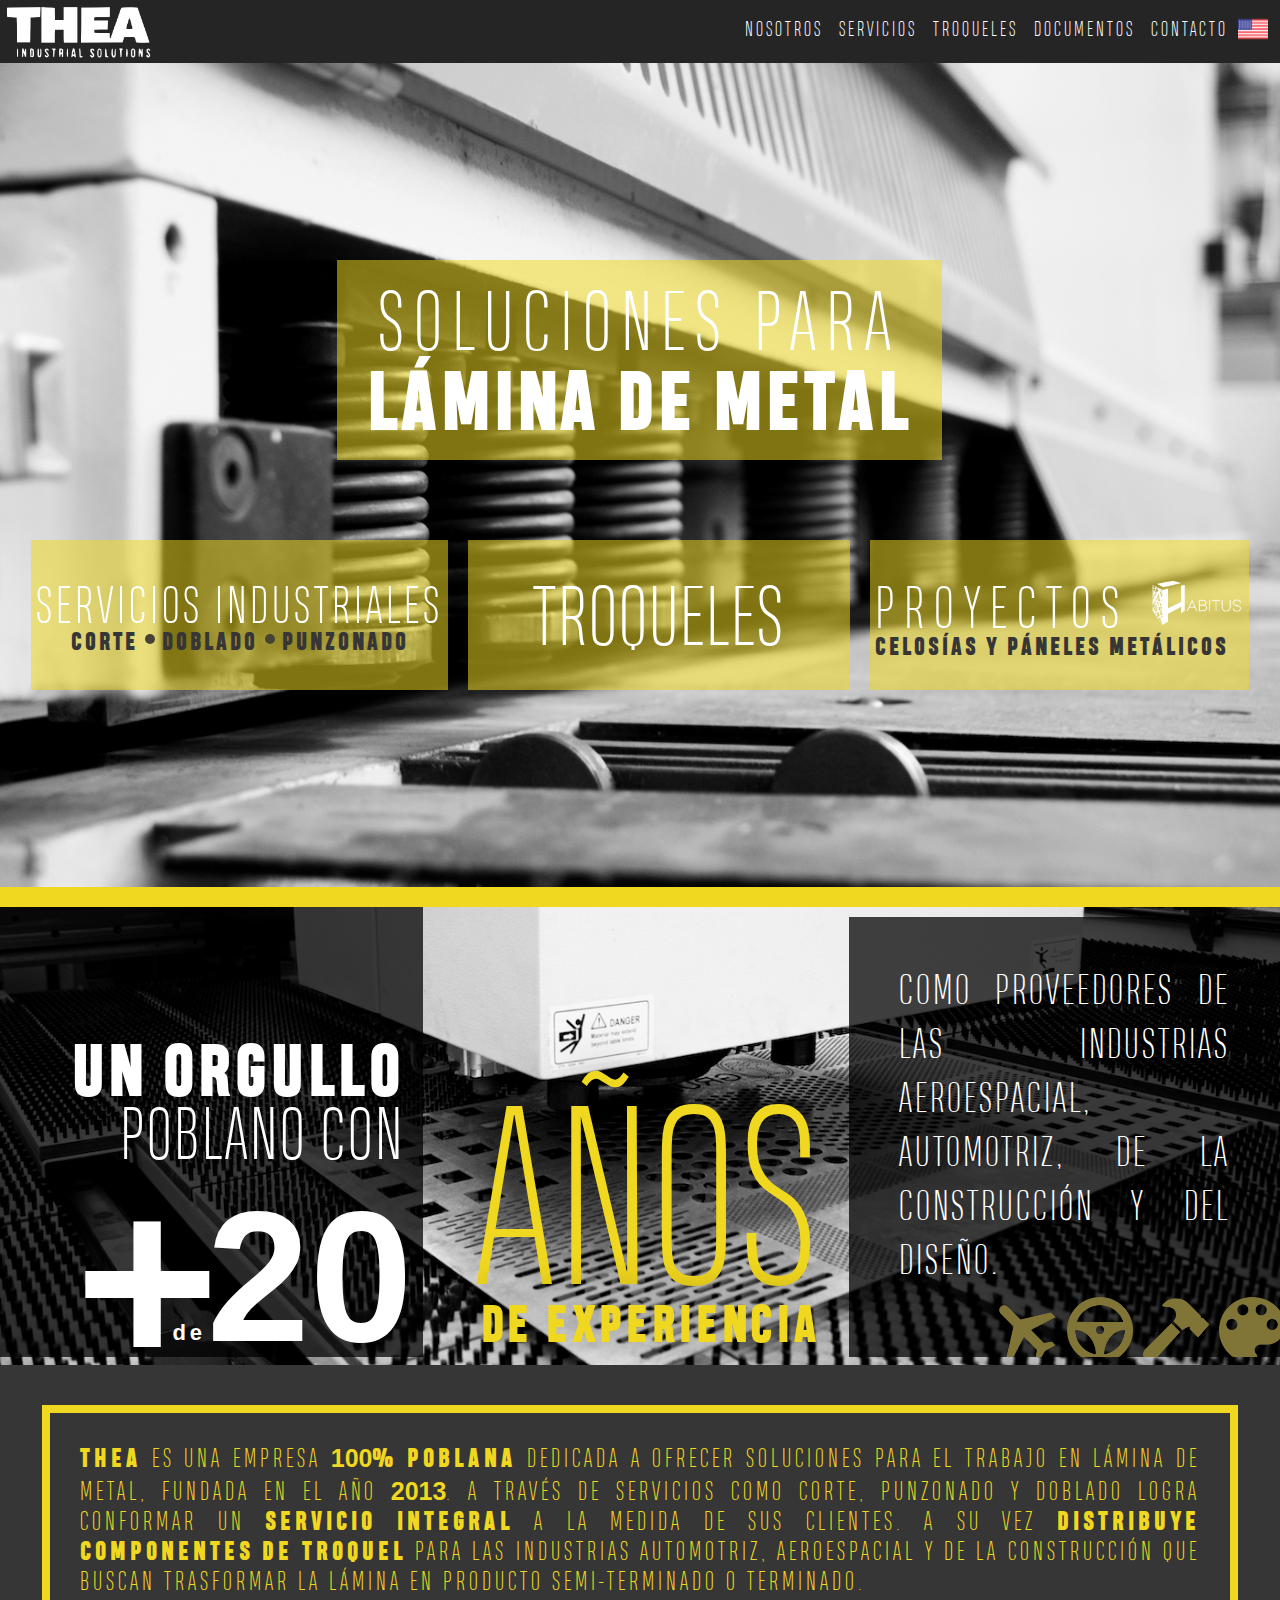
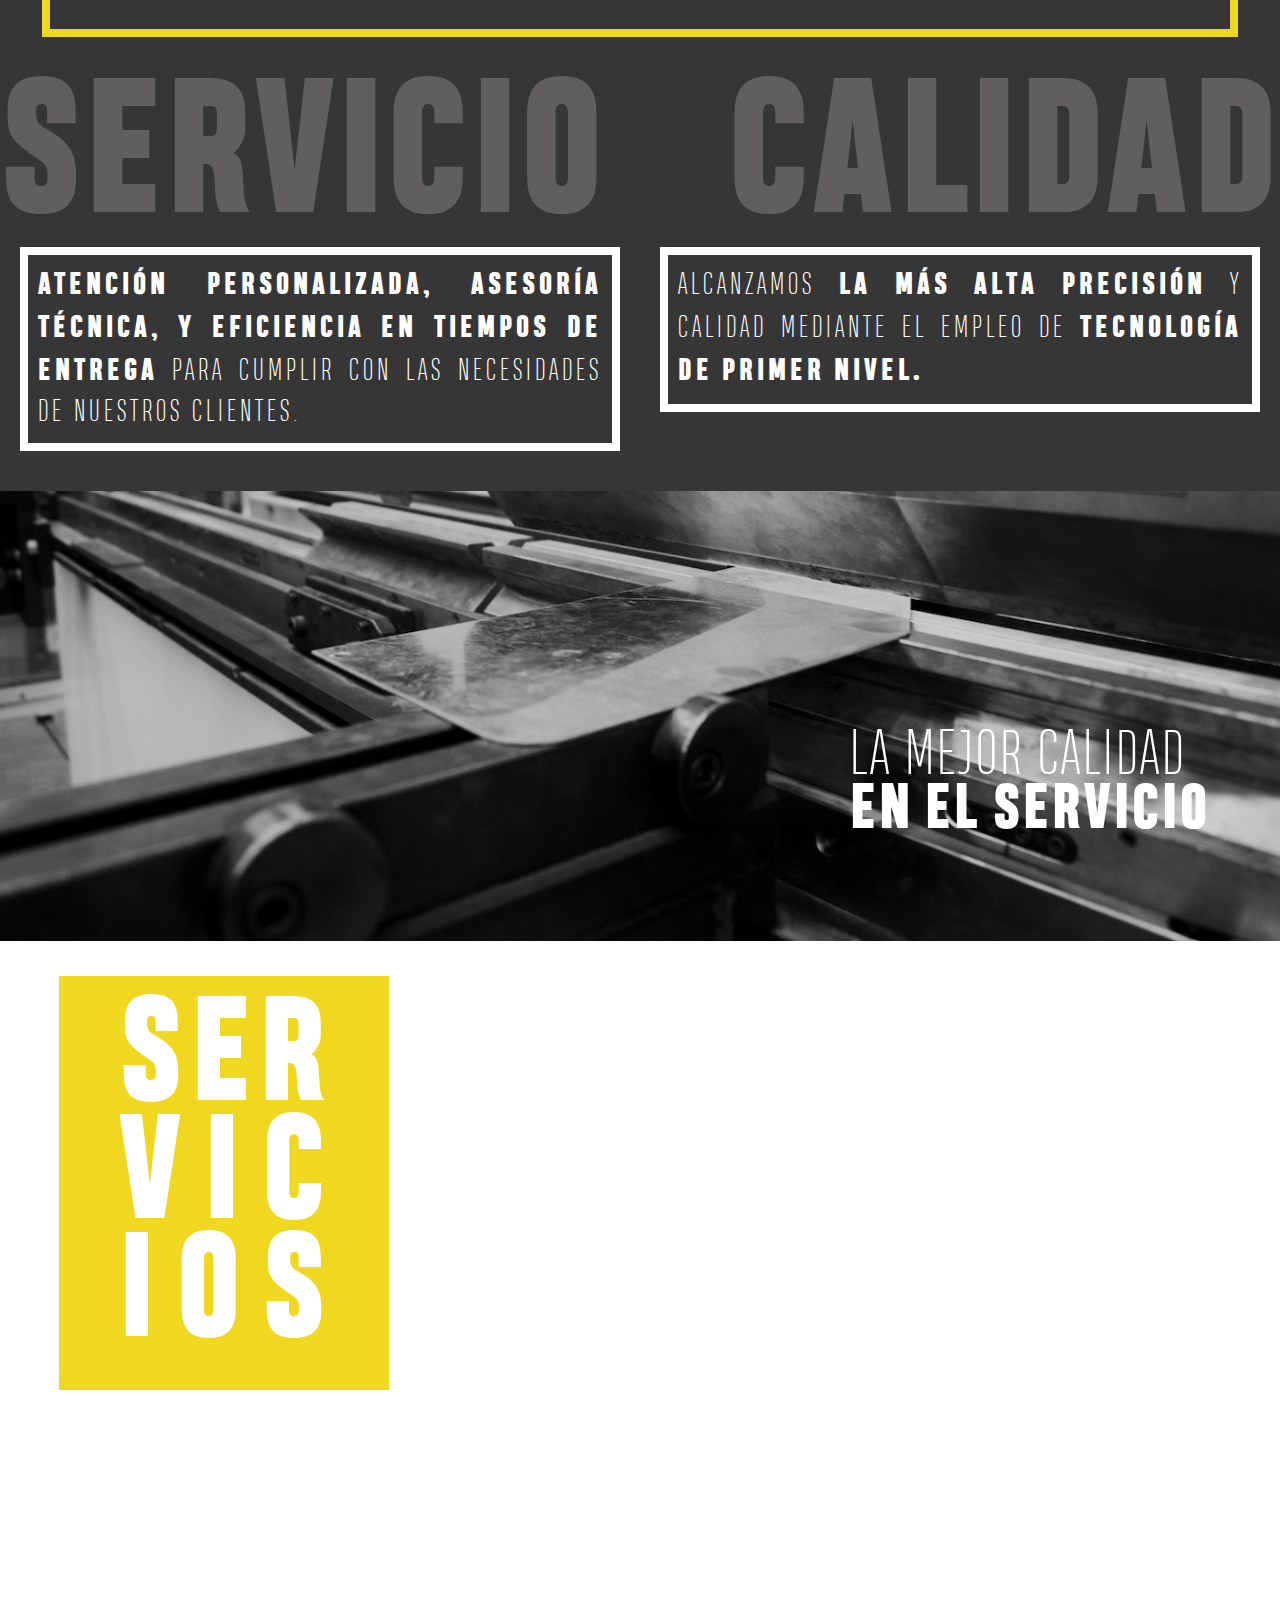
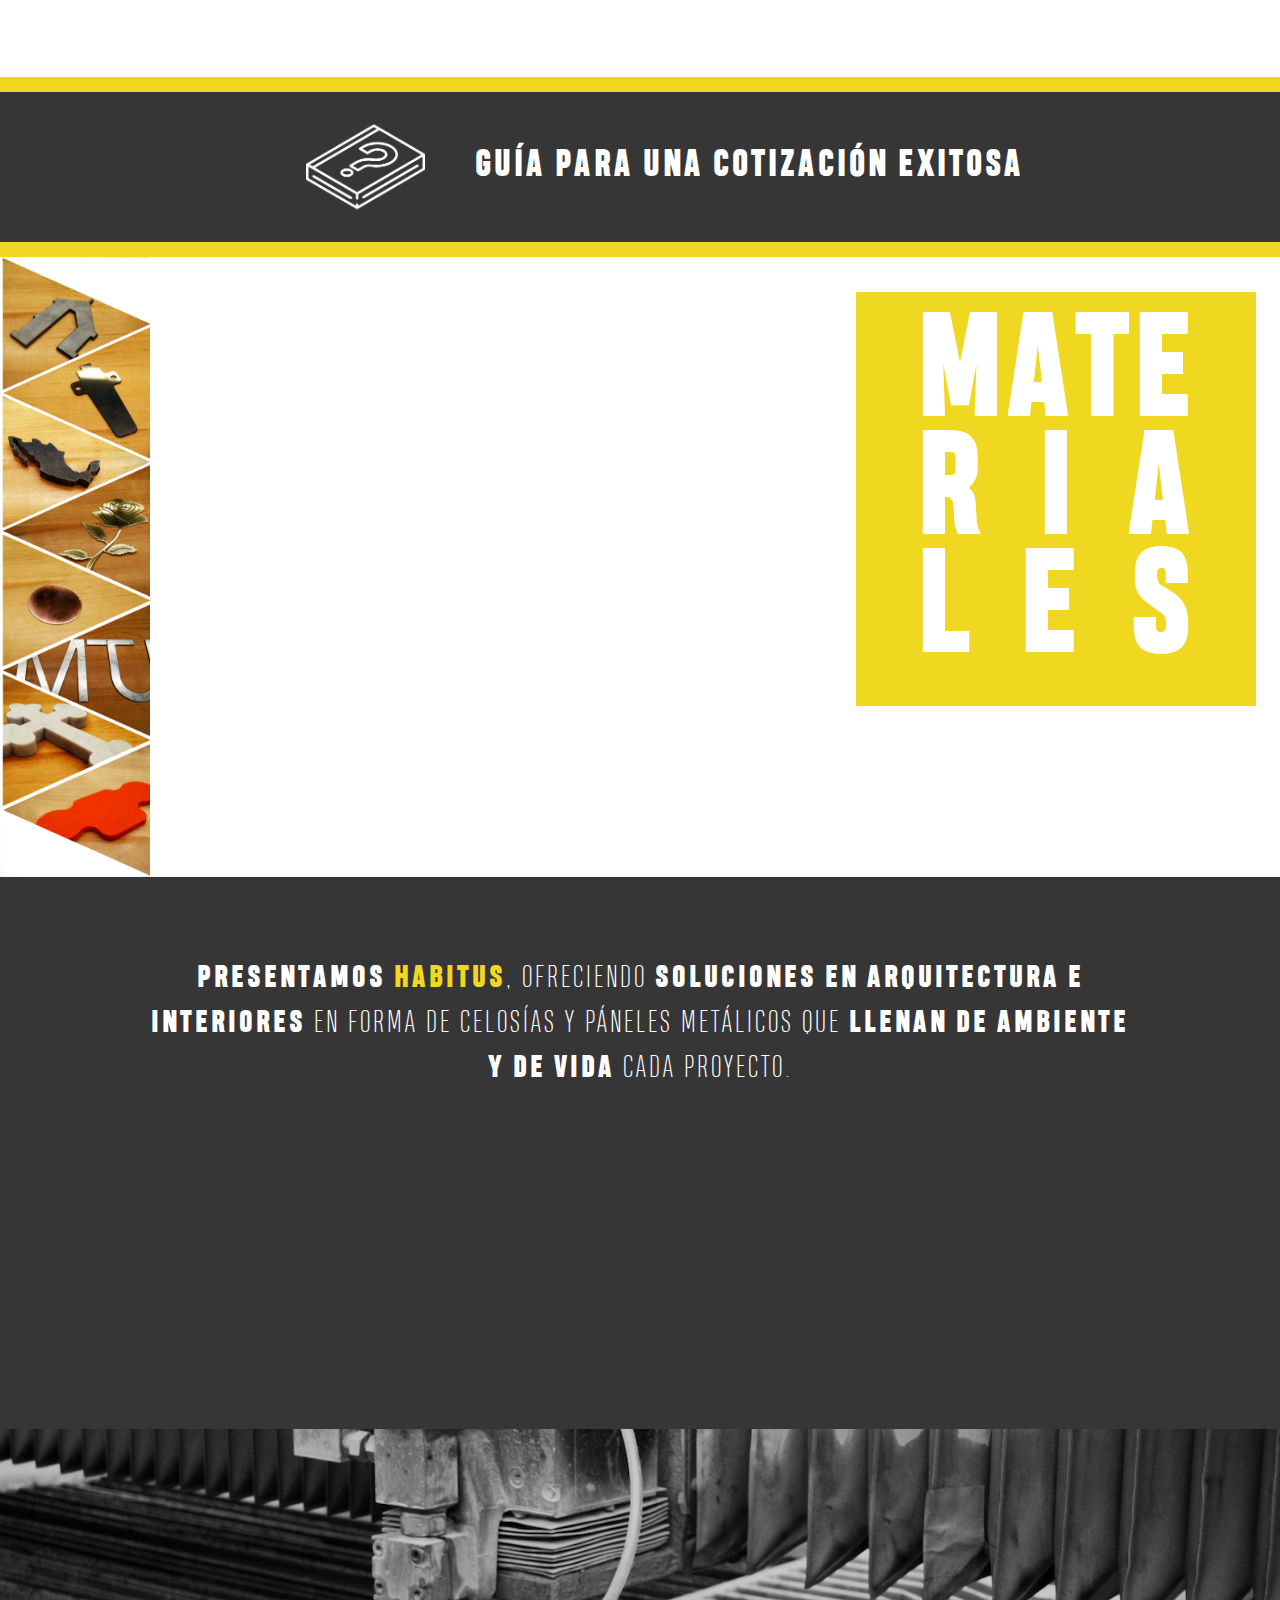
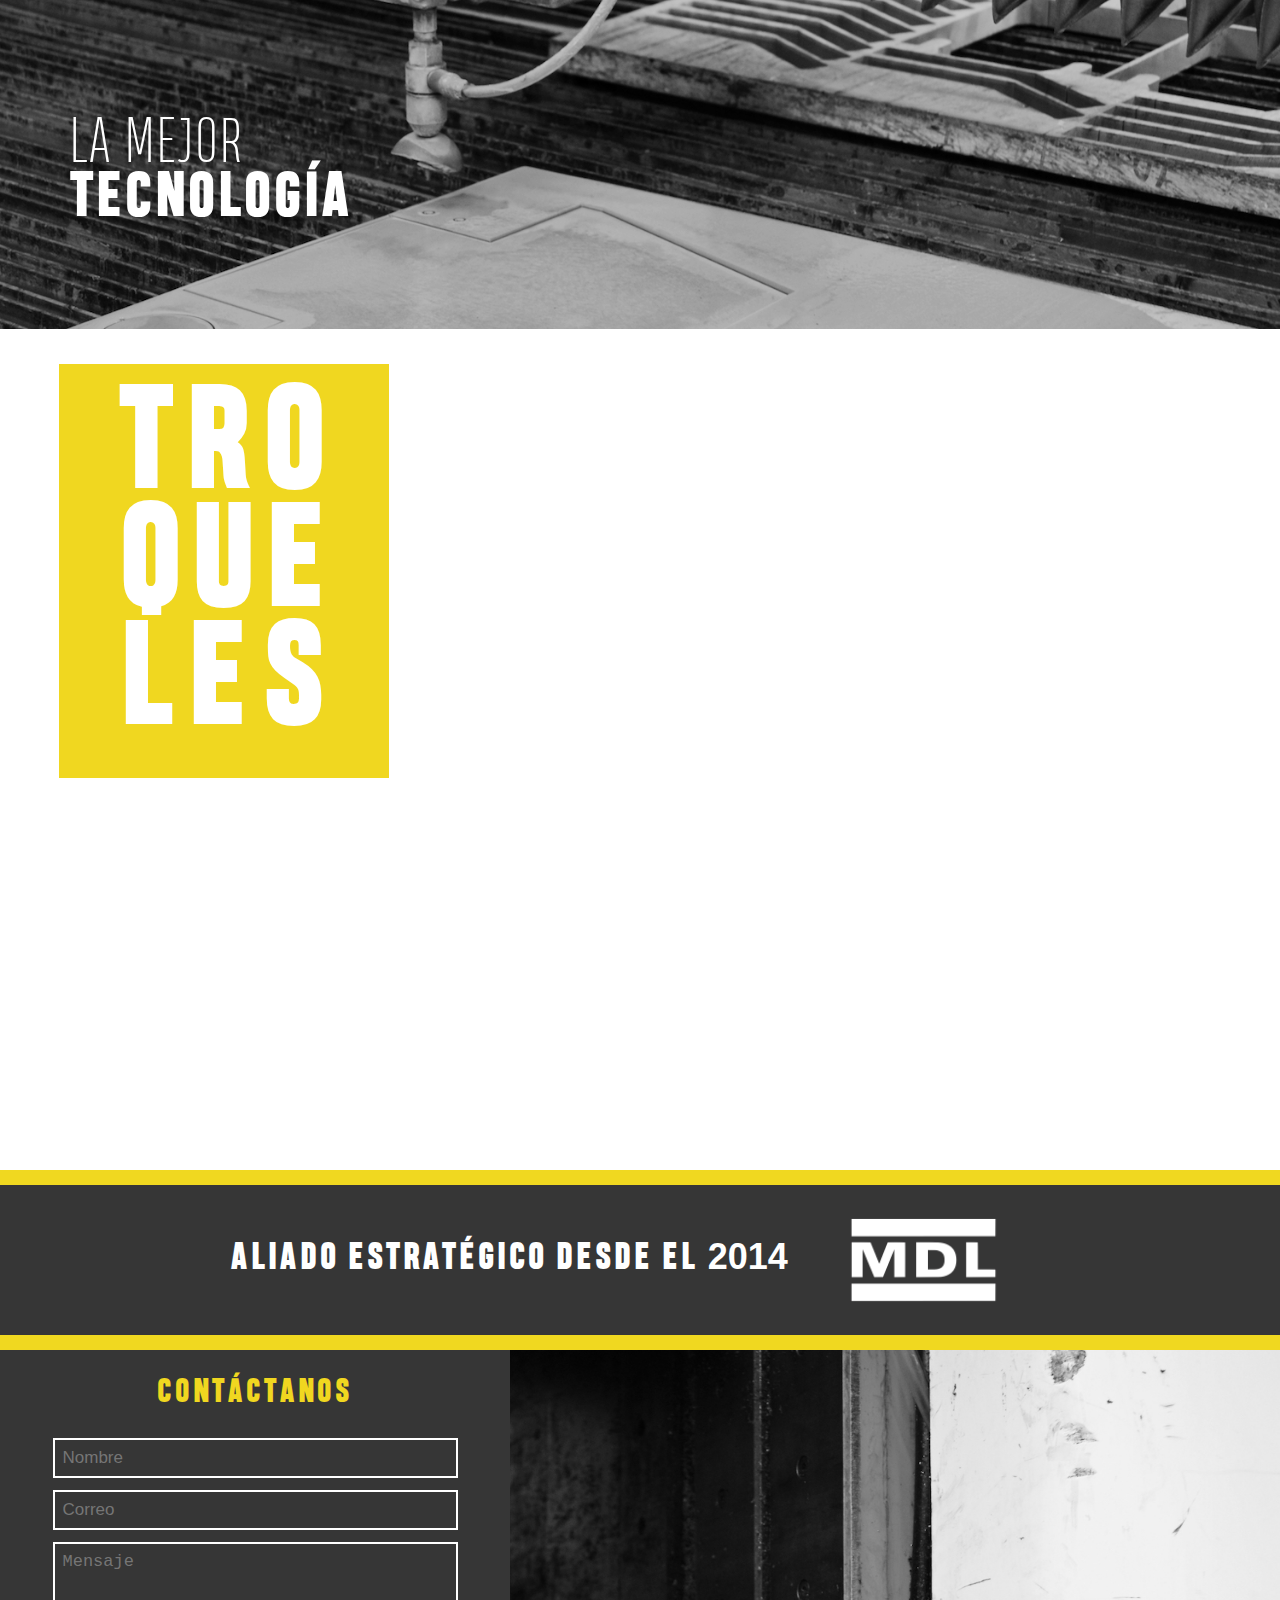
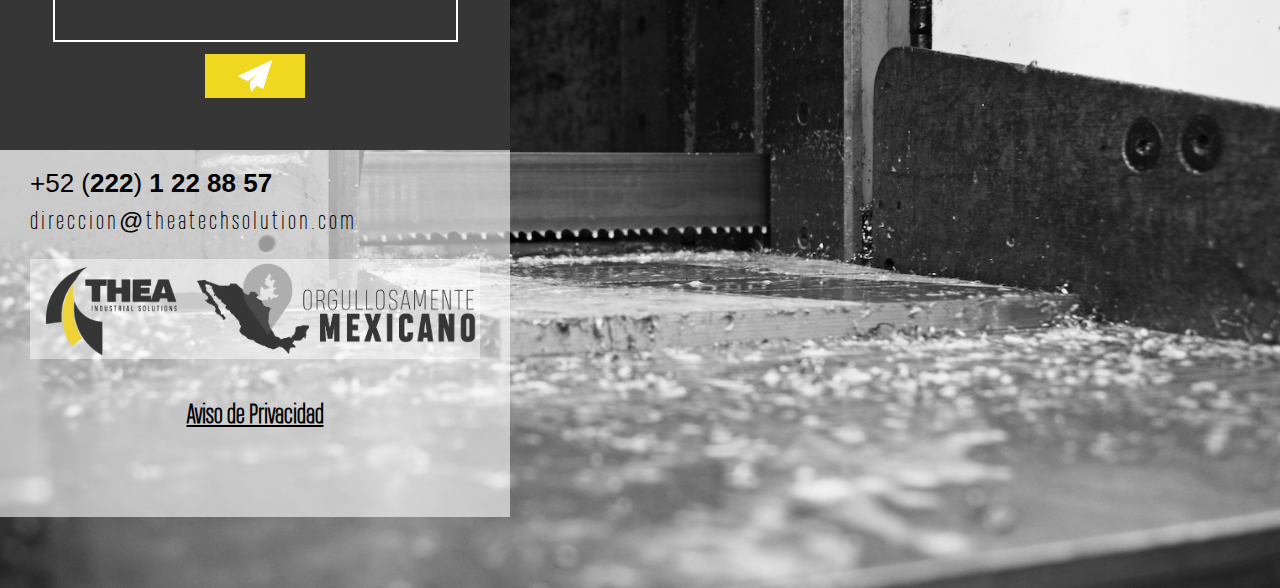
==== commit 608c1344: "removed js code" ====
--- a/index.html
+++ b/index.html
@@ -14,7 +14,7 @@
 </head>
 <body>
 	<nav>
-		<a href="#"><img data-src="img/other/logotipo.png"/></a>
+		<a href="#"><img src="img/other/logotipo.png"/></a>
 		<a href="#nosotros" class="smooth" onclick="closeNav()">Nosotros</a>
 		<a href="#servicios" class="smooth" onclick="closeNav()">Servicios</a>
 		<a href="#troqueles" class="smooth" onclick="closeNav()">Troqueles</a>
@@ -34,7 +34,7 @@
 		<img src="img/other/close-button.png" id="navClose" onclick="closeNav()">
 		<img src="img/other/menu-button.png" id="navOpen" onclick="openNav()">		
 	</nav>
-	<div id="inicio" class="background-hidden flex">
+	<div id="inicio" class="src flex">
 		<div>
 			<div class="flex yellow-translucid main">
 				<p>
@@ -77,7 +77,7 @@
 	</div>
 	<div id="nosotros">
 		<div class="divider-line"></div>
-		<div class="background-hidden">
+		<div class="src">
 			<div>
 				<p class="no-margin">
 					<span>Un orgullo</span>
@@ -90,10 +90,10 @@
 			</div>
 			<div>
 				<p class="no-margin">Como proveedores de las industrias aeroespacial, automotriz, de la construcción y del diseño.</p>
-				<img data-src="img/icons/palette.png" class="golden-icon" />
-				<img data-src="img/icons/hammer.png" class="golden-icon" />
-				<img data-src="img/icons/steering.png" class="golden-icon" />
-				<img data-src="img/icons/flight.png" class="golden-icon rotated" />
+				<img src="img/icons/palette.png" class="golden-icon" />
+				<img src="img/icons/hammer.png" class="golden-icon" />
+				<img src="img/icons/steering.png" class="golden-icon" />
+				<img src="img/icons/flight.png" class="golden-icon rotated" />
 			</div>
 		</div>
 		<div class="gray-info">
@@ -120,7 +120,7 @@
 			</div>
 		</div>
 			
-		<div class="background-hidden">
+		<div class="src">
 			<div>
 				<p id="movingText1">La mejor calidad
 				<span>en el servicio</span></p>
@@ -138,7 +138,7 @@
 	</div>
 	<div id="servicios">
 		<div>
-			<div class="background-hidden">
+			<div class="src">
 				<div class="yellow-solid">
 					<div>
 						<span>S</span>
@@ -160,7 +160,7 @@
 			<div class="flex">
 				<ul>
 					<li class="bottom-faded" onclick="showCloseButton(this)">
-						<img data-src="img/icons/corte-laser.png"> Corte láser
+						<img src="img/icons/corte-laser.png"> Corte láser
 						<div class="service-details">
 							<h2>Corte láser</h2>
 							<h3>Tipos de Materiales</h3>
@@ -176,7 +176,7 @@
 						</div>
 					</li>
 					<li class="bottom-faded" onclick="showCloseButton(this)">
-						<img data-src="img/icons/corte-agua.png"> Corte con agua
+						<img src="img/icons/corte-agua.png"> Corte con agua
 						<div class="service-details">
 							<h2>Corte con agua</h2>
 							<h3>Tipos de Materiales</h3>
@@ -192,7 +192,7 @@
 						</div>
 					</li>
 					<li class="bottom-faded" onclick="showCloseButton(this)">
-						<img data-src="img/icons/corte-sierra.png"> Corte con sierra cinta
+						<img src="img/icons/corte-sierra.png"> Corte con sierra cinta
 						<div class="service-details">
 							<h2>Corte con sierra cinta</h2>
 							<h3>Tipos de Materiales</h3>
@@ -209,7 +209,7 @@
 						</div>
 					</li>
 					<li class="bottom-faded" onclick="showCloseButton(this)">
-						<img data-src="img/icons/corte-plasma.png"> Corte plasma
+						<img src="img/icons/corte-plasma.png"> Corte plasma
 						<div class="service-details">
 							<h2>Corte plasma</h2>
 							<h3>Tipos de Materiales</h3>
@@ -224,7 +224,7 @@
 						</div>
 					</li>
 					<li class="bottom-faded" onclick="showCloseButton(this)">
-						<img data-src="img/icons/corte-cizalla.png"> Corte con cizalla
+						<img src="img/icons/corte-cizalla.png"> Corte con cizalla
 						<div class="service-details">
 							<h2>Corte con cizalla</h2>
 							<h3>Tipos de Materiales</h3>
@@ -238,7 +238,7 @@
 						</div>
 					</li>
 					<li class="bottom-faded" onclick="showCloseButton(this)">
-						<img data-src="img/icons/doblado.png"> Doblado
+						<img src="img/icons/doblado.png"> Doblado
 						<div class="service-details">
 							<h2>Doblado</h2>
 							<h3>Tipos de Materiales</h3>
@@ -253,7 +253,7 @@
 						</div>
 					</li>
 					<li class="bottom-faded" onclick="showCloseButton(this)">
-						<img data-src="img/icons/punzonado.png"> Punzonado
+						<img src="img/icons/punzonado.png"> Punzonado
 						<div class="service-details">
 							<h2>Punzonado</h2>
 							<h3>Tipos de Materiales</h3>
@@ -269,7 +269,7 @@
 						</div>
 					</li>
 					<li class="bottom-faded" onclick="showCloseButton(this)">
-						<img data-src="img/icons/router.png"> Router
+						<img src="img/icons/router.png"> Router
 					</li>
 					<li id="servicesClose" onclick="hideCloseButton(this)">
 						<img src="img/other/close-button.png">	
@@ -283,7 +283,7 @@
 		</div>
 		<div id="materiales">
 			<div>
-				<img data-src="img/other/materiales.png"/>
+				<img src="img/other/materiales.png"/>
 				<ul>
 					<li class="bottom-faded">
 						Acero al carbón
@@ -311,7 +311,7 @@
 					</li>
 				</ul>
 			</div>
-			<div class="background-hidden">
+			<div class="src">
 				<div class="yellow-solid">
 					<div>
 						<span>M</span>
@@ -337,7 +337,7 @@
 			<ul>
 				<li class="bottom-faded">
 					<a target="_blank">
-						<img data-src="img/photos/habitus-1.jpg">
+						<img src="img/photos/habitus-1.jpg">
 						<div class="black-filter">
 							<p>Revestimientos</p>
 						</div>
@@ -346,7 +346,7 @@
 				</li>
 				<li class="bottom-faded">
 					<a target="_blank">
-						<img data-src="img/photos/habitus-2.jpg">
+						<img src="img/photos/habitus-2.jpg">
 						<div class="black-filter">
 							<p>Divisores</p>
 						</div>
@@ -354,7 +354,7 @@
 				</li>
 				<li class="bottom-faded">
 					<a target="_blank">
-						<img data-src="img/photos/habitus-3.jpg">
+						<img src="img/photos/habitus-3.jpg">
 						<div class="black-filter">
 							<p>Pérgolas</p>
 						</div>
@@ -362,7 +362,7 @@
 				</li>
 				<li class="bottom-faded">
 					<a target="_blank">
-						<img data-src="img/photos/habitus-4.jpg">
+						<img src="img/photos/habitus-4.jpg">
 						<div class="black-filter">
 							<p>Plafones</p>
 						</div>
@@ -370,7 +370,7 @@
 				</li>
 				<li class="bottom-faded">
 					<a target="_blank">
-						<img data-src="img/photos/habitus-5.jpg">
+						<img src="img/photos/habitus-5.jpg">
 						<div class="black-filter">
 							<p>Y más...</p>
 						</div>
@@ -378,7 +378,7 @@
 				</li>
 			</ul>
 		</div>
-		<div class="background-hidden mejor-tecnologia">
+		<div class="src mejor-tecnologia">
 			<div>
 				<p id="movingText2">La mejor
 				<span>tecnología</span></p>
@@ -398,49 +398,49 @@
 		<div>
 			<ul>
 				<li class="bottom-faded double-width">
-					<img data-src="img/photos/troqueles-1.jpg">
+					<img src="img/photos/troqueles-1.jpg">
 					<div class="black-filter">
 						<p>Componentes Sistema Simple</p>
 					</div>
 					<a href="http://mdlmexico.com.mx/catalogos/DVE.023.002-PLAIN-BEARING-COMPONENTS.pdf" target="_blank">Ver Manual</a>
 				</li>
 				<li class="bottom-faded">
-					<img data-src="img/photos/troqueles-2.jpg">
+					<img src="img/photos/troqueles-2.jpg">
 					<div class="black-filter">
 						<p>Bujes Grafitados</p>
 					</div>
 					<a href="http://mdlmexico.com.mx/catalogos/Graphite-Bushings-metric-tab.pdf" target="_blank">Ver Manual</a>
 				</li>
 				<li class="bottom-faded">
-					<img data-src="img/photos/troqueles-3.jpg">
+					<img src="img/photos/troqueles-3.jpg">
 					<div class="black-filter">
 						<p>Porta Troqueles</p>
 					</div>
 					<a href="http://mdlmexico.com.mx/catalogos/Catalogo-porta-troqueles-MDL.pdf" target="_blank">Ver Manual</a>
 				</li>
 				<li class="bottom-faded">
-					<img data-src="img/photos/troqueles-4.jpg">
+					<img src="img/photos/troqueles-4.jpg">
 					<div class="black-filter">
 						<p>Punzones y Matrices</p>
 					</div>
 					<a href="http://mdlmexico.com.mx/catalogos/mdl-punzones-matrices.pdf" target="_blank">Ver Manual</a>
 				</li>
 				<li class="bottom-faded">
-					<img data-src="img/photos/troqueles-5.jpg">
+					<img src="img/photos/troqueles-5.jpg">
 					<div class="black-filter">
 						<p>Resortes</p>
 					</div>
 					<a href="http://mdlmexico.com.mx/wp-content/uploads/2014/04/Resortes-para-troquel-MDL-Mexico.pdf" target="_blank">Ver Manual</a>
 				</li>
 				<li class="bottom-faded">
-					<img data-src="img/photos/troqueles-7.png">
+					<img src="img/photos/troqueles-7.png">
 					<div class="black-filter">
 						<p>Servicio de Placa Rectificada</p>
 					</div>
 					<a href="http://mdlmexico.com.mx/maquinados/" target="_blank">Ver Manual</a>
 				</li>
 				<li class="bottom-faded double-width">
-					<img data-src="img/photos/troqueles-6.jpg">
+					<img src="img/photos/troqueles-6.jpg">
 					<div class="black-filter">
 						<p>Componentes Sistema Embalado</p>
 					</div>
@@ -448,7 +448,7 @@
 				</li>
 			</ul>
 		</div>
-		<div class="background-hidden">
+		<div class="src">
 			<div class="yellow-solid">
 				<div>
 					<span>T</span>
@@ -472,7 +472,7 @@
 		<p>Aliado estratégico desde el<span>2014</span></p>
 		<a href="http://mdlmexico.com.mx/" target="_blank"><img src="img/other/mdl.png"></a>
 	</div>
-	<div id="contacto" class="background-hidden">
+	<div id="contacto" class="src">
 		<div>
 			<h1>Contáctanos</h1>
 			<input type="text" name="name" placeholder="Nombre"/>
@@ -487,9 +487,9 @@
 			<p class="arial">+52 (<span>222</span>) <span>1 22 88 57</span></p>
 			<a href="mailto:direccion@theatechsolution.com">direccion<span class="arial">@</span>theatechsolution.com</a>
 			<div class="always-flex">
-				<img data-src="img/other/imagotipo.png">
+				<img src="img/other/imagotipo.png">
 				<div class="always-flex">
-					<img data-src="img/other/orgullomexico.png">
+					<img src="img/other/orgullomexico.png">
 				</div>
 			</div>
 			<p class="privacidad">
@@ -503,5 +503,4 @@
 	<div id="requiredMessage">
 	    Por favor llena todos los campos.
 	</div>
-	<script src="js/main.js"></script>
 </body>